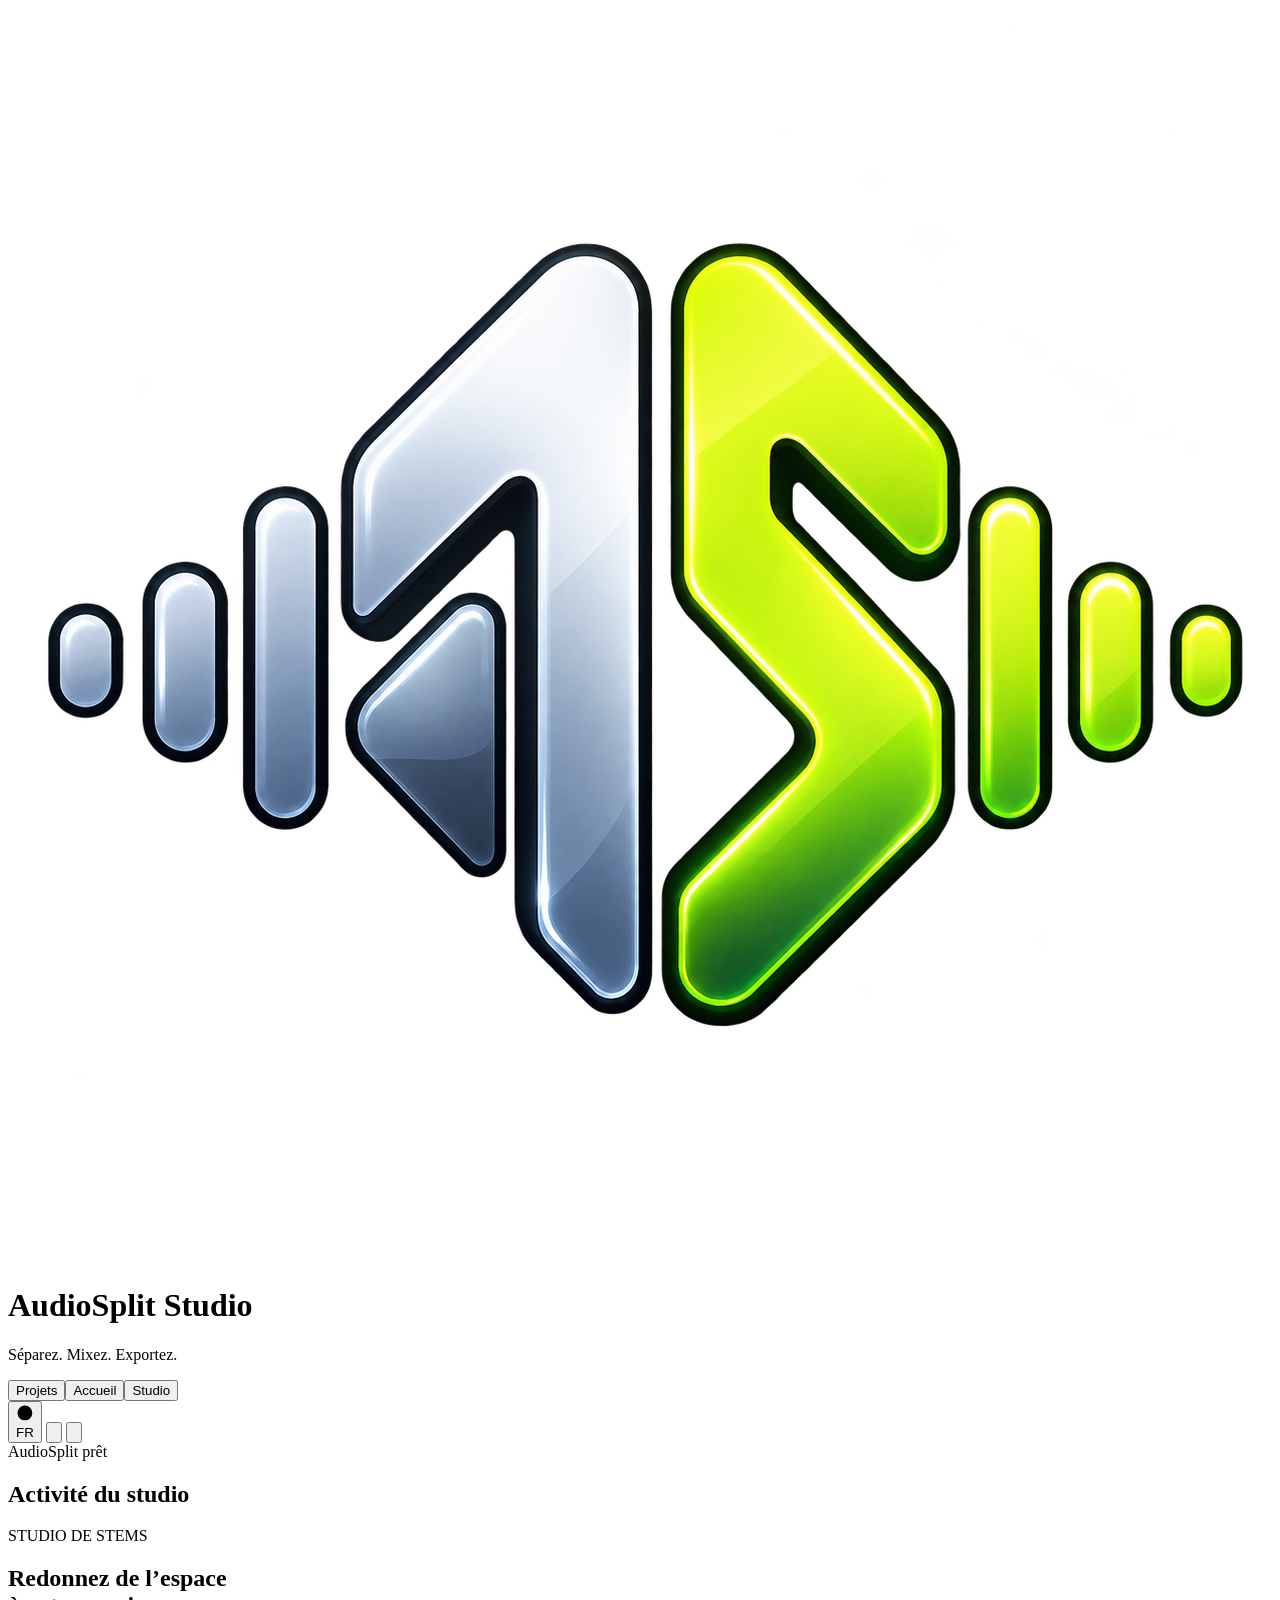
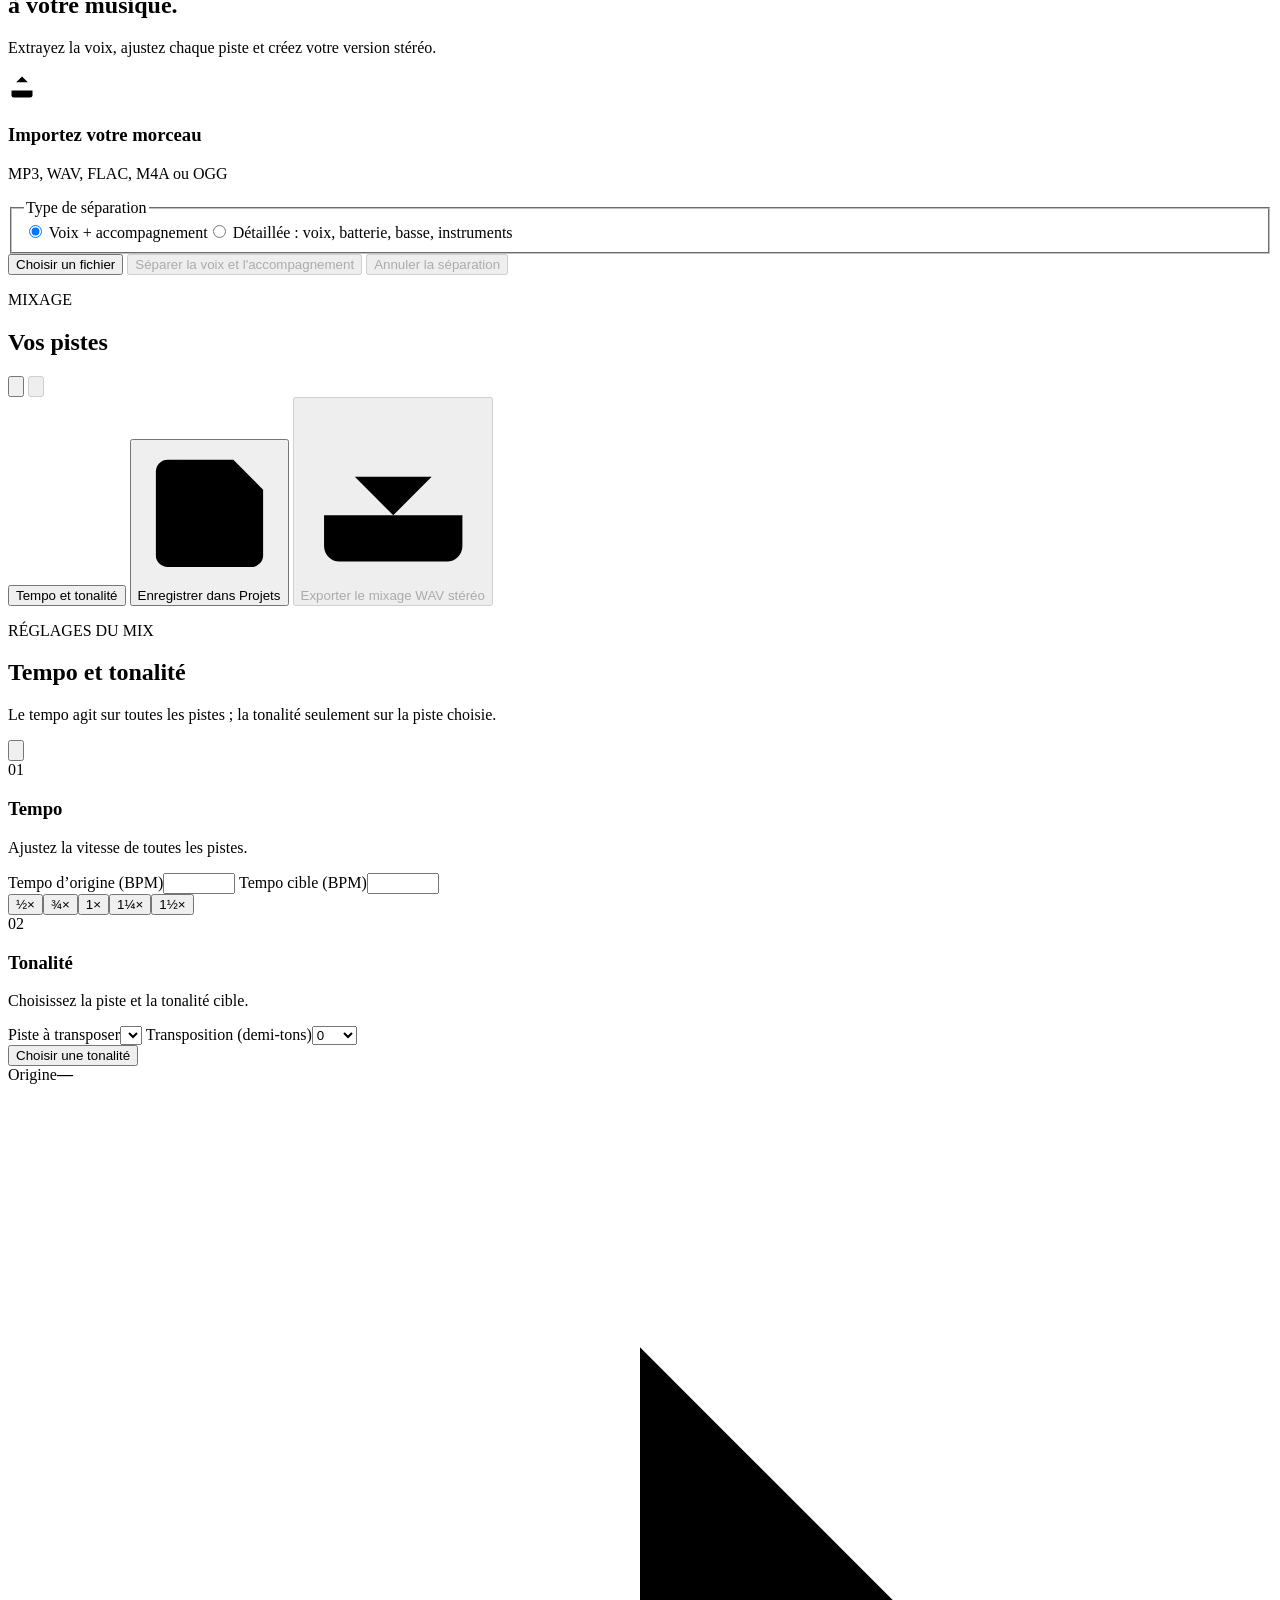
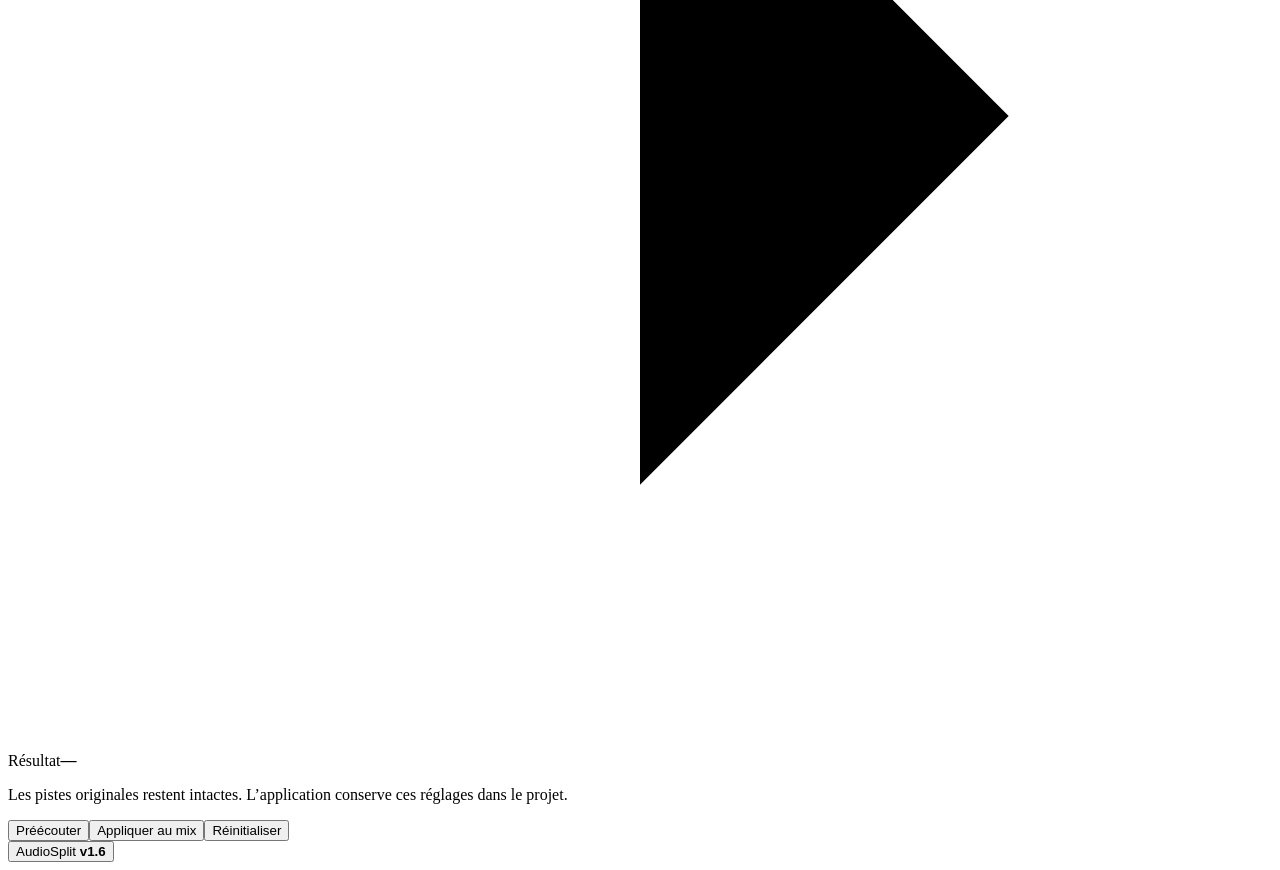
==== app/static/index.html @ ca127046 "Add looping two-second pan sweep preset" ====
<!doctype html>
<html lang="fr">
<head>
  <meta charset="utf-8">
  <meta name="viewport" content="width=device-width, initial-scale=1">
  <title>AudioSplit Studio</title>
  <!-- Brand assets keep their own cache version to refresh after a release. -->
  <link rel="icon" type="image/png" href="/logo/logov2snas%20fond%20%21.png?v=1.5.0.72">
  <link rel="apple-touch-icon" href="/logo/logov2snas%20fond%20%21.png?v=1.5.0.72">
  <!-- Styles are separated by responsibility: shell, mixer, and modal components. -->
  <link rel="stylesheet" href="/static/styles/base.css?v=1.5.0.72">
  <link rel="stylesheet" href="/static/styles/mixer.css?v=1.5.0.72">
  <link rel="stylesheet" href="/static/styles/modals.css?v=1.5.0.72">
  <link rel="stylesheet" href="/static/styles/buttons.css?v=1.5.0.72">
  <link rel="stylesheet" href="/static/styles/music-analysis.css?v=1.5.0.72">
  <link rel="stylesheet" href="/static/styles/transform.css?v=1.5.0.72">
</head>
<body>
  <main>
    <!-- Application identity and local-processing status. -->
    <header class="app-header">
      <div class="brand-lockup">
        <img class="brand-logo" src="/logo/logov2snas%20fond%20%21.png" alt="AudioSplit Studio">
        <div><h1>AudioSplit <span>Studio</span></h1><p data-i18n="app.tagline">Séparez. Mixez. Exportez.</p></div>
      </div>
      <nav class="app-nav" aria-label="Navigation"><button data-button-variant="primary" data-page="projects" id="libraryButton" class="library-button" type="button" title="Projets enregistrés">Projets</button><button data-button-variant="primary" data-page="home" class="nav-button" type="button" data-i18n="nav.home">Accueil</button><button data-button-variant="primary" data-page="studio" class="nav-button" type="button" data-i18n="nav.studio">Studio</button></nav>
      <div class="header-tools">
        <div class="header-utilities">
          <button data-button-variant="primary" data-button-size="header-icon" id="languageButton" class="language-button" type="button" data-i18n-title="language.triggerTitle" data-i18n-aria-label="language.triggerTitle" title="Changer la langue" aria-label="Changer la langue"><svg class="lucide" viewBox="0 0 24 24" aria-hidden="true"><circle cx="12" cy="12" r="10"/><path d="M2 12h20M12 2a15.3 15.3 0 0 1 4 10 15.3 15.3 0 0 1-4 10 15.3 15.3 0 0 1-4-10 15.3 15.3 0 0 1 4-10Z"/></svg><span data-i18n="language.trigger">FR</span></button>
          <button data-button-variant="primary" data-button-size="small-icon" id="shortcutsButton" class="shortcuts-button" type="button" data-i18n-title="shortcuts.triggerTitle" data-i18n-aria-label="shortcuts.triggerTitle" title="Raccourcis clavier" aria-label="Raccourcis clavier"><svg class="lucide" viewBox="0 0 24 24" aria-hidden="true"><rect x="2.5" y="5" width="19" height="14" rx="2"/><path d="M6 9h.01M10 9h.01M14 9h.01M18 9h.01M7 13h.01M11 13h.01M15 13h.01M8 16h8"/></svg></button>
          <button data-button-variant="primary" data-button-size="small-icon" id="settingsButton" class="settings-button" type="button" data-i18n-title="settings.triggerTitle" data-i18n-aria-label="settings.triggerTitle" title="Paramètres" aria-label="Paramètres"><svg class="lucide" viewBox="0 0 24 24" aria-hidden="true"><circle cx="12" cy="12" r="3"/><path d="M19.4 15a1.7 1.7 0 0 0 .34 1.88l.06.06a2 2 0 1 1-2.83 2.83l-.06-.06a1.7 1.7 0 0 0-1.88-.34 1.7 1.7 0 0 0-1.03 1.56V21a2 2 0 1 1-4 0v-.09A1.7 1.7 0 0 0 9 19.35a1.7 1.7 0 0 0-1.88.34l-.06.06a2 2 0 1 1-2.83-2.83l.06-.06A1.7 1.7 0 0 0 4.63 15a1.7 1.7 0 0 0-1.56-1.03H3a2 2 0 1 1 0-4h.09A1.7 1.7 0 0 0 4.65 9a1.7 1.7 0 0 0-.34-1.88l-.06-.06a2 2 0 1 1 2.83-2.83l.06.06A1.7 1.7 0 0 0 9 4.63a1.7 1.7 0 0 0 1.03-1.56V3a2 2 0 1 1 4 0v.09A1.7 1.7 0 0 0 15 4.65a1.7 1.7 0 0 0 1.88-.34l.06-.06a2 2 0 1 1 2.83 2.83l-.06.06A1.7 1.7 0 0 0 19.37 9a1.7 1.7 0 0 0 1.56 1.03H21a2 2 0 1 1 0 4h-.09a1.7 1.7 0 0 0-1.51.97Z"/></svg></button>
        </div>
      </div>
    </header>
    <div id="status" class="status global-status is-visible is-idle" role="status" aria-live="polite" aria-atomic="true">
      <span class="dynamic-island-glyph" aria-hidden="true"><i></i><i></i><i></i><i></i></span>
      <span id="statusText" class="dynamic-island-text">AudioSplit prêt</span>
      <button id="statusMoreButton" class="dynamic-island-more" type="button" aria-label="Afficher la tâche suivante" aria-expanded="false" aria-controls="statusDetails" hidden>
        <span id="statusSecondaryGlyph" class="dynamic-island-secondary-glyph" aria-hidden="true"></span>
      </button>
      <span class="dynamic-island-progress" aria-hidden="true"><i id="statusProgressBar"></i></span>
      <section id="statusDetails" class="dynamic-island-details" aria-label="Tâches du studio" aria-hidden="true" inert>
        <h2 id="statusDetailsTitle">Activité du studio</h2>
        <div id="statusTaskList" class="dynamic-island-task-list"></div>
      </section>
    </div>

    <!-- Import settings stay in the shell because they are not mixer-specific. -->
    <section id="homePage" class="app-page"><section class="hero"><p class="eyebrow" data-i18n="hero.eyebrow">STUDIO DE STEMS</p><h2 data-i18n-html="hero.title">Redonnez de l’espace<br>à votre musique.</h2><p data-i18n="hero.description">Extrayez la voix, ajustez chaque piste et créez votre version stéréo.</p></section>
    <section id="importCard" class="card import-card">
      <input id="fileInput" type="file" accept="audio/mpeg,audio/wav,audio/flac,audio/mp4,audio/ogg,.mp3,.wav,.flac,.m4a,.ogg" hidden>
      <div class="upload-icon" aria-hidden="true"><svg class="upload-arrow lucide" viewBox="0 0 24 24" width="28" height="28"><path d="M21 15v4a2 2 0 0 1-2 2H5a2 2 0 0 1-2-2v-4"/><path d="m17 8-5-5-5 5M12 3v12"/></svg></div>
      <h3 data-i18n="import.title">Importez votre morceau</h3><p data-i18n="import.formats">MP3, WAV, FLAC, M4A ou OGG</p>
      <fieldset class="split-mode"><legend data-i18n="split.type">Type de séparation</legend><label><input type="radio" name="splitMode" value="simple" checked> <span data-i18n="split.simple">Voix + accompagnement</span></label><label><input type="radio" name="splitMode" value="detailed"> <span data-i18n="split.detailed">Détaillée : voix, batterie, basse, instruments</span></label></fieldset>
      <button data-button-variant="primary" id="chooseButton" data-i18n="file.choose">Choisir un fichier</button><strong id="fileName"></strong>
      <button data-button-variant="secondary" id="separateButton" class="primary" disabled data-i18n="file.separate">Séparer la voix et l'accompagnement</button>
      <button data-button-variant="danger" id="cancelSeparationButton" class="cancel-separation hidden" type="button" disabled data-i18n="file.cancel">Annuler la séparation</button>
    </section></section>

    <!-- Dynamic stem tracks are rendered by app.js after Demucs completes. -->
    <section id="studioPage" class="app-page hidden"><section id="mixer" class="mixer hidden">
      <div class="mixer-top">
        <div><p class="eyebrow" data-i18n="mixer.eyebrow">MIXAGE</p><h2 data-i18n="mixer.title">Vos pistes</h2></div>
        <div class="transport-group" role="group" aria-label="Commandes de lecture" data-i18n-aria-label="mixer.playbackGroup">
          <div class="transport">
            <button data-button-variant="secondary" id="playButton" class="play" type="button" aria-label="Écouter le mix" title="Écouter le mix"><svg class="lucide" viewBox="0 0 24 24" aria-hidden="true"><path d="m7 4 13 8-13 8V4Z"/></svg></button>
            <button data-button-variant="primary" id="stopButton" class="transport-stop" type="button" aria-label="Arrêter" title="Arrêter" disabled data-i18n-title="stop.title" data-i18n-aria-label="stop.title"><svg class="lucide transport-stop-icon" viewBox="0 0 24 24" aria-hidden="true"><rect x="7" y="7" width="10" height="10" rx="1.5"/></svg></button>
          </div>
        </div>
      </div>
      <div id="tracks" class="tracks"></div>
      <div class="mixer-bottom-bar" role="group" aria-label="Outils du mix" data-i18n-aria-label="mixer.toolsGroup">
        <button type="button" id="transformOpenButton" data-button-variant="primary" class="transform-open" data-i18n="transform.open">Tempo et tonalité</button>
        <button type="button" data-button-variant="secondary" id="saveMixAsProjectButton" class="save-mix-project"><svg class="lucide" viewBox="0 0 24 24" aria-hidden="true"><path d="M19 21H5a2 2 0 0 1-2-2V5a2 2 0 0 1 2-2h11l5 5v11a2 2 0 0 1-2 2Z"/><path d="M17 21v-8H7v8M7 3v5h8"/></svg><span>Enregistrer dans Projets</span></button>
        <button data-button-variant="secondary" id="exportButton" class="export" disabled><svg class="lucide" viewBox="0 0 24 24" aria-hidden="true"><path d="M21 15v4a2 2 0 0 1-2 2H5a2 2 0 0 1-2-2v-4"/><path d="m7 10 5 5 5-5M12 15V3"/></svg><span data-i18n="export">Exporter le mixage WAV stéréo</span></button>
      </div>
    </section></section>
    <div id="transformModal" class="fx-modal" aria-hidden="true">
      <div class="fx-modal-backdrop" data-modal-close></div>
      <section class="fx-dialog transform-dialog app-modal-dialog" role="dialog" aria-modal="true" aria-labelledby="transformTitle">
        <header class="changelog-header">
          <div><p class="eyebrow" data-i18n="transform.eyebrow">RÉGLAGES DU MIX</p><h2 id="transformTitle" data-i18n="transform.title">Tempo et tonalité</h2><p data-i18n="transform.description">Le tempo agit sur toutes les pistes ; la tonalité seulement sur la piste choisie.</p></div>
          <button type="button" data-button-variant="modal" class="changelog-close transform-close" data-modal-close data-i18n-title="close" aria-label="Fermer" data-i18n-aria-label="close"><svg class="lucide" viewBox="0 0 24 24" aria-hidden="true"><path d="m18 6-12 12M6 6l12 12"/></svg></button>
        </header>
        <section id="transformPanel" class="transform-panel hidden" aria-labelledby="transformTitle">
          <div class="transform-modal-status"><span id="transformStatus" class="transform-status" aria-live="polite"></span></div>
          <div class="transform-controls">
            <section class="transform-card tempo-card" aria-labelledby="tempoCardTitle">
              <div class="transform-card-heading"><span class="transform-card-step">01</span><div><h3 id="tempoCardTitle" data-i18n="transform.tempoSection">Tempo</h3><p data-i18n="transform.tempoHint">Ajustez la vitesse de toutes les pistes.</p></div></div>
              <div class="transform-input-row">
                <label><span data-i18n="transform.sourceBpm">Tempo d’origine (BPM)</span><input id="transformSourceBpm" type="number" min="40" max="240" step="0.1" inputmode="decimal"></label>
                <label><span data-i18n="transform.targetBpm">Tempo cible (BPM)</span><input id="transformTargetBpm" type="number" min="40" max="240" step="0.1" inputmode="decimal"></label>
              </div>
              <div class="tempo-presets" data-i18n-aria-label="transform.tempoRatios"><button type="button" data-button-variant="modal" data-tempo-factor="0.5" data-i18n-title="transform.factor50">½×</button><button type="button" data-button-variant="modal" data-tempo-factor="0.75" data-i18n-title="transform.factor75">¾×</button><button type="button" data-button-variant="modal" data-tempo-factor="1" data-i18n-title="transform.factor100">1×</button><button type="button" data-button-variant="modal" data-tempo-factor="1.25" data-i18n-title="transform.factor125">1¼×</button><button type="button" data-button-variant="modal" data-tempo-factor="1.5" data-i18n-title="transform.factor150">1½×</button></div>
            </section>
            <section class="transform-card key-card" aria-labelledby="keyCardTitle">
              <div class="transform-card-heading"><span class="transform-card-step">02</span><div><h3 id="keyCardTitle" data-i18n="transform.keySection">Tonalité</h3><p data-i18n="transform.keyHint">Choisissez la piste et la tonalité cible.</p></div></div>
              <div class="transform-input-row transform-key-row">
                <label><span data-i18n="transform.pitchTrack">Piste à transposer</span><select id="transformPitchTrack" data-i18n-aria-label="transform.pitchTrack"></select></label>
                <label><span data-i18n="transform.pitch">Transposition (demi-tons)</span><select id="transformSemitones"><option value="-12">−12</option><option value="-11">−11</option><option value="-10">−10</option><option value="-9">−9</option><option value="-8">−8</option><option value="-7">−7</option><option value="-6">−6</option><option value="-5">−5</option><option value="-4">−4</option><option value="-3">−3</option><option value="-2">−2</option><option value="-1">−1</option><option value="0" selected>0</option><option value="1">+1</option><option value="2">+2</option><option value="3">+3</option><option value="4">+4</option><option value="5">+5</option><option value="6">+6</option><option value="7">+7</option><option value="8">+8</option><option value="9">+9</option><option value="10">+10</option><option value="11">+11</option><option value="12">+12</option></select></label>
              </div>
              <button id="chooseKeyButton" class="transform-key-button" type="button" data-button-variant="secondary" data-i18n="transform.chooseKey">Choisir une tonalité</button>
            </section>
          </div>
          <div class="transform-comparison" aria-live="polite">
            <div><span data-i18n="transform.original">Origine</span><strong id="transformOriginalSummary">—</strong></div>
            <svg class="lucide transform-comparison-arrow" viewBox="0 0 24 24" aria-hidden="true"><path d="M5 12h14m-7-7 7 7-7 7"/></svg>
            <div><span data-i18n="transform.result">Résultat</span><strong id="transformResultSummary">—</strong></div>
          </div>
          <p id="transformQualityWarning" class="transform-warning hidden" role="status"></p>
          <p id="transformHint" class="transform-hint" data-i18n="transform.hint">Les pistes originales restent intactes. L’application conserve ces réglages dans le projet.</p>
          <div class="transform-actions"><button type="button" data-button-variant="secondary" id="previewTransformButton" data-i18n="transform.preview">Préécouter</button><button type="button" data-button-variant="primary" id="applyTransformButton" data-i18n="transform.apply">Appliquer au mix</button><button type="button" data-button-variant="modal" id="resetTransformButton" data-i18n="transform.reset">Réinitialiser</button></div>
        </section>
      </section>
    </div>
    <div id="modalRoot"></div>
  </main>

  <!-- The badge is always available; its dialog is loaded from a component file. -->
      <button data-button-variant="primary" id="versionButton" class="version-button" type="button" data-i18n-title="version.title" title="Voir l’historique des versions">AudioSplit <strong>v1.6</strong></button>
  <div id="buttonComponentRoot" hidden></div>

  <!-- app.js is an ES module so it can import the audio and modal modules. -->
  <script type="module" src="/static/app.js?v=1.5.0.72"></script>
</body>
</html>
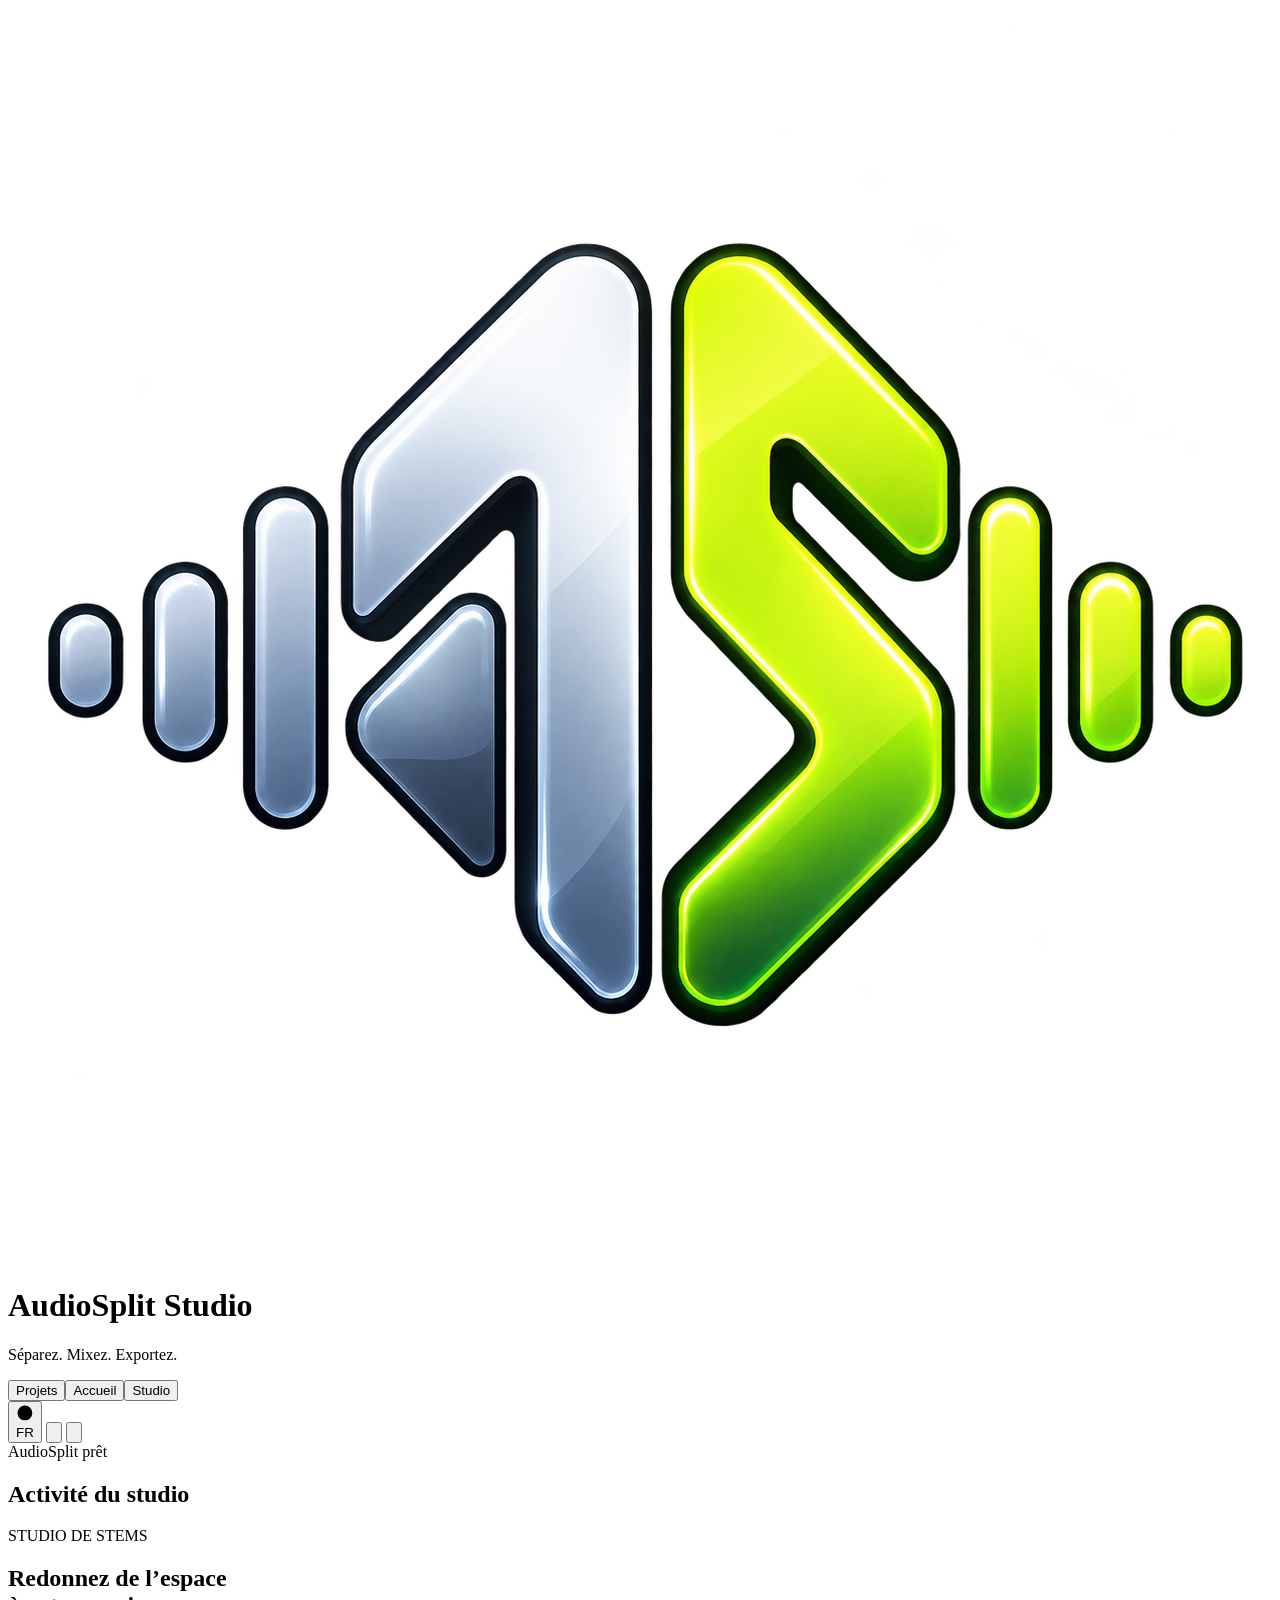
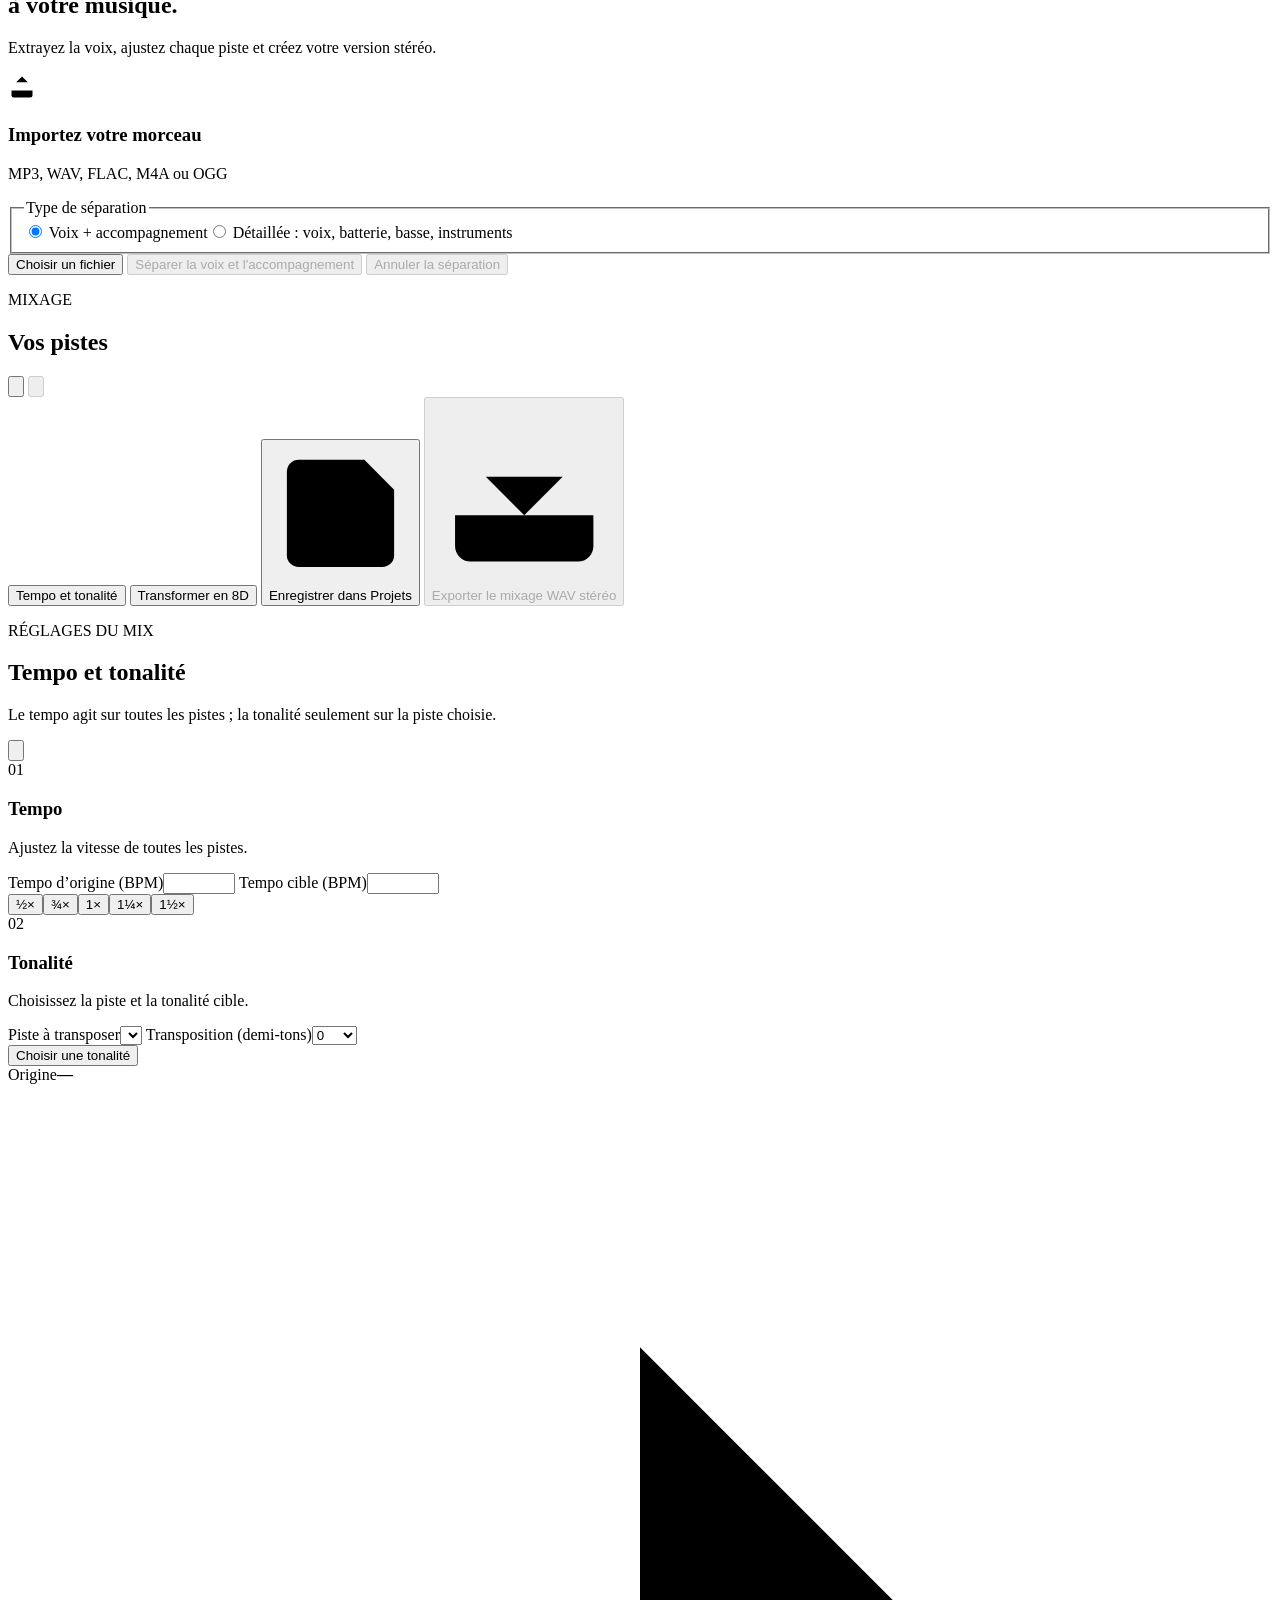
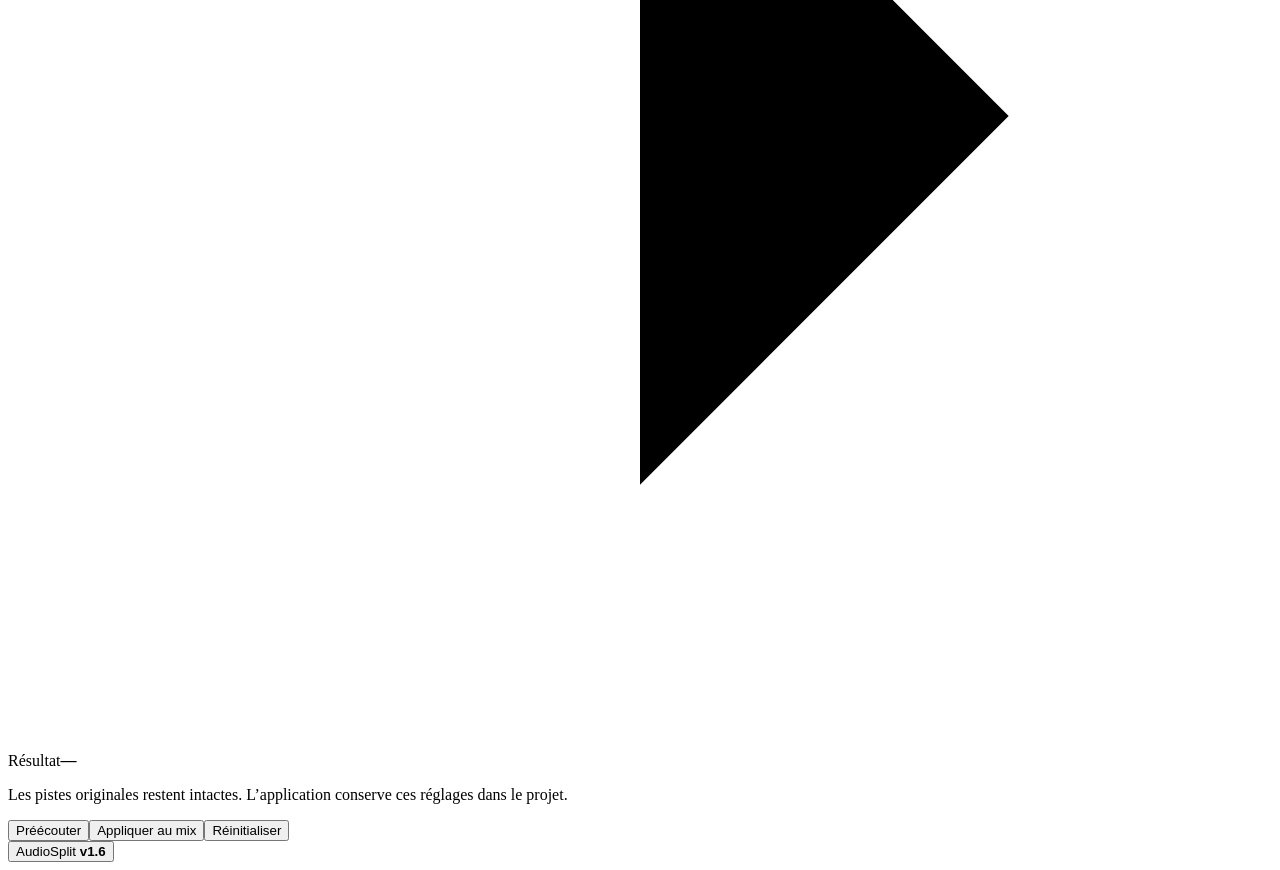
==== commit 0bab9e72: "Add automatic 8D mix transformation" ====
--- a/app/static/index.html
+++ b/app/static/index.html
@@ -5,15 +5,15 @@
   <meta name="viewport" content="width=device-width, initial-scale=1">
   <title>AudioSplit Studio</title>
   <!-- Brand assets keep their own cache version to refresh after a release. -->
-  <link rel="icon" type="image/png" href="/logo/logov2snas%20fond%20%21.png?v=1.5.0.72">
-  <link rel="apple-touch-icon" href="/logo/logov2snas%20fond%20%21.png?v=1.5.0.72">
+  <link rel="icon" type="image/png" href="/logo/logov2snas%20fond%20%21.png?v=1.5.0.74">
+  <link rel="apple-touch-icon" href="/logo/logov2snas%20fond%20%21.png?v=1.5.0.74">
   <!-- Styles are separated by responsibility: shell, mixer, and modal components. -->
-  <link rel="stylesheet" href="/static/styles/base.css?v=1.5.0.72">
-  <link rel="stylesheet" href="/static/styles/mixer.css?v=1.5.0.72">
-  <link rel="stylesheet" href="/static/styles/modals.css?v=1.5.0.72">
-  <link rel="stylesheet" href="/static/styles/buttons.css?v=1.5.0.72">
-  <link rel="stylesheet" href="/static/styles/music-analysis.css?v=1.5.0.72">
-  <link rel="stylesheet" href="/static/styles/transform.css?v=1.5.0.72">
+  <link rel="stylesheet" href="/static/styles/base.css?v=1.5.0.74">
+  <link rel="stylesheet" href="/static/styles/mixer.css?v=1.5.0.74">
+  <link rel="stylesheet" href="/static/styles/modals.css?v=1.5.0.74">
+  <link rel="stylesheet" href="/static/styles/buttons.css?v=1.5.0.74">
+  <link rel="stylesheet" href="/static/styles/music-analysis.css?v=1.5.0.74">
+  <link rel="stylesheet" href="/static/styles/transform.css?v=1.5.0.74">
 </head>
 <body>
   <main>
@@ -71,6 +71,7 @@
       <div id="tracks" class="tracks"></div>
       <div class="mixer-bottom-bar" role="group" aria-label="Outils du mix" data-i18n-aria-label="mixer.toolsGroup">
         <button type="button" id="transformOpenButton" data-button-variant="primary" class="transform-open" data-i18n="transform.open">Tempo et tonalité</button>
+        <button type="button" id="spatialize8dButton" data-button-variant="secondary" class="spatialize-8d-button" data-i18n="spatial.action" data-i18n-title="spatial.description" data-i18n-aria-label="spatial.action">Transformer en 8D</button>
         <button type="button" data-button-variant="secondary" id="saveMixAsProjectButton" class="save-mix-project"><svg class="lucide" viewBox="0 0 24 24" aria-hidden="true"><path d="M19 21H5a2 2 0 0 1-2-2V5a2 2 0 0 1 2-2h11l5 5v11a2 2 0 0 1-2 2Z"/><path d="M17 21v-8H7v8M7 3v5h8"/></svg><span>Enregistrer dans Projets</span></button>
         <button data-button-variant="secondary" id="exportButton" class="export" disabled><svg class="lucide" viewBox="0 0 24 24" aria-hidden="true"><path d="M21 15v4a2 2 0 0 1-2 2H5a2 2 0 0 1-2-2v-4"/><path d="m7 10 5 5 5-5M12 15V3"/></svg><span data-i18n="export">Exporter le mixage WAV stéréo</span></button>
       </div>
@@ -121,6 +122,6 @@
   <div id="buttonComponentRoot" hidden></div>
 
   <!-- app.js is an ES module so it can import the audio and modal modules. -->
-  <script type="module" src="/static/app.js?v=1.5.0.72"></script>
+  <script type="module" src="/static/app.js?v=1.5.0.74"></script>
 </body>
 </html>
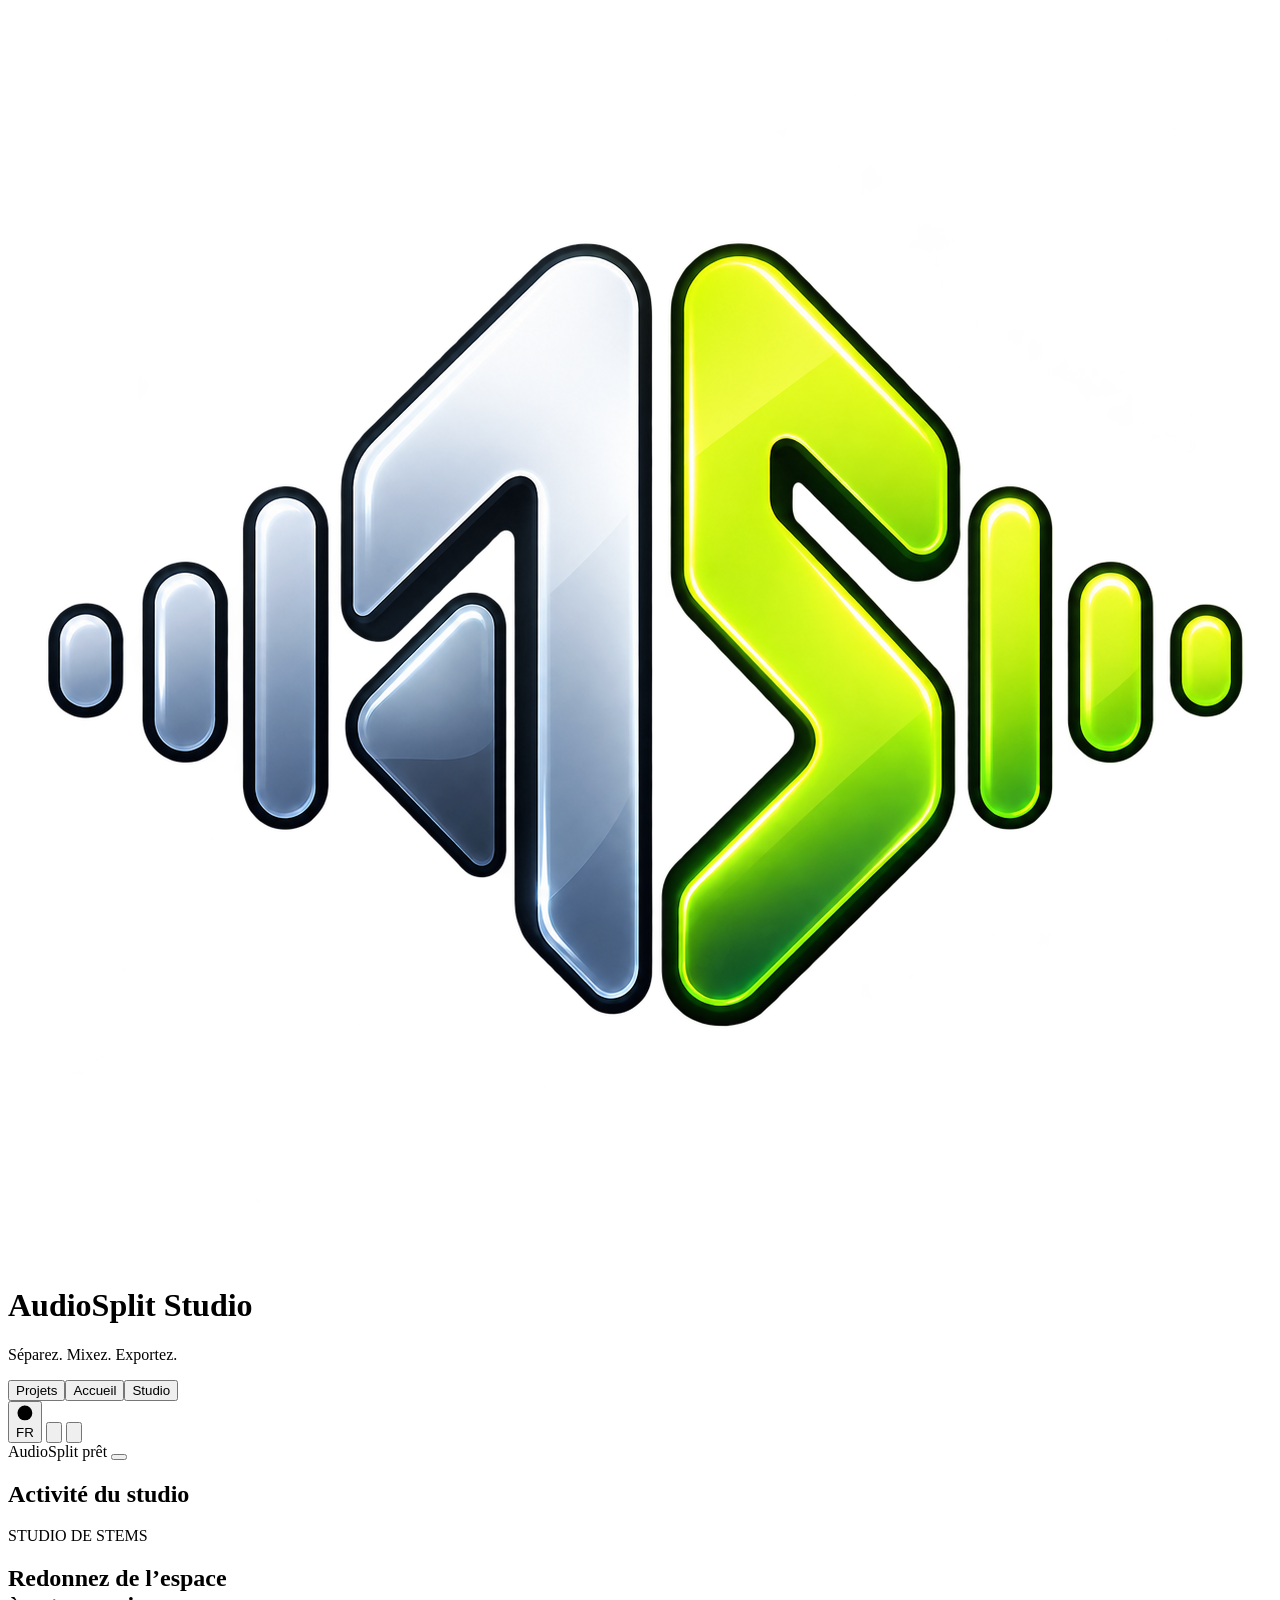
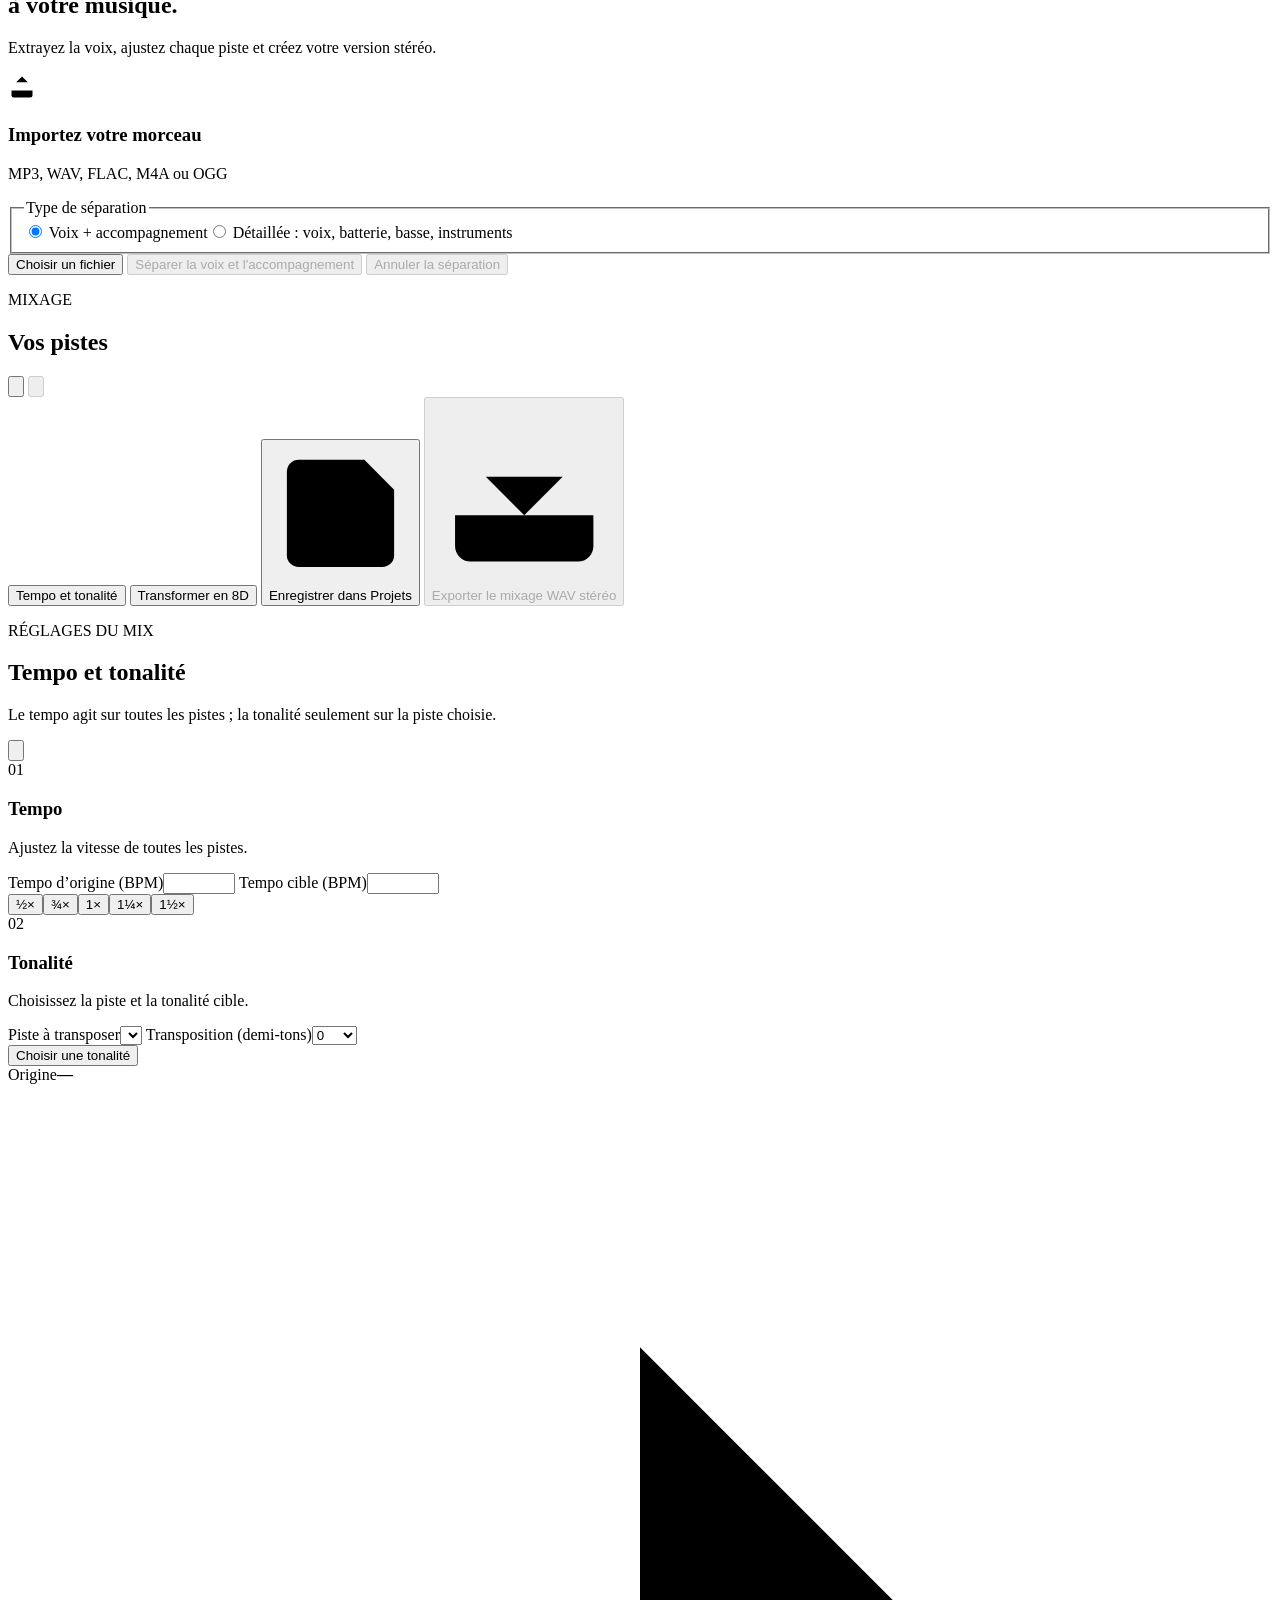
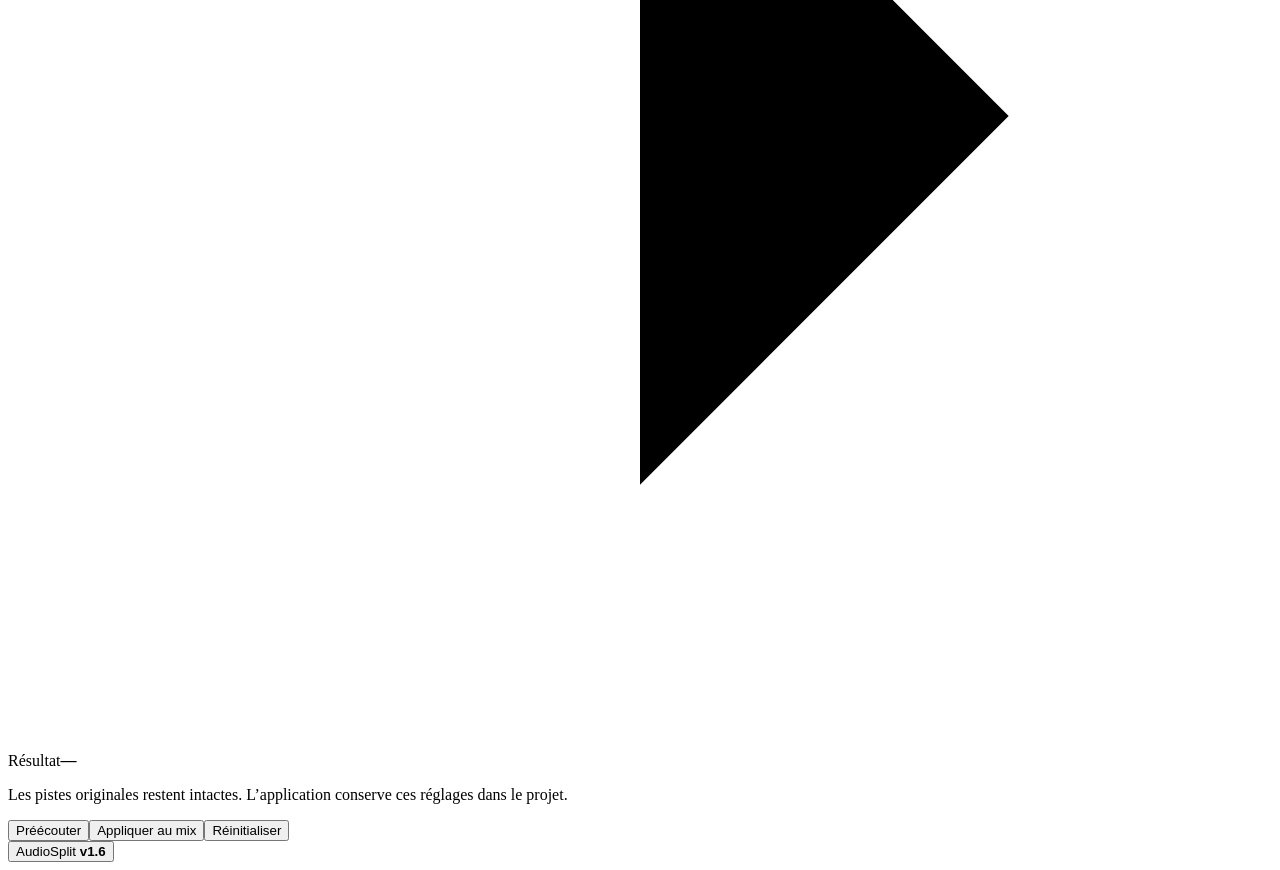
==== commit b6cfacc0: "Fix 8D effects and island task animation" ====
--- a/app/static/index.html
+++ b/app/static/index.html
@@ -5,15 +5,15 @@
   <meta name="viewport" content="width=device-width, initial-scale=1">
   <title>AudioSplit Studio</title>
   <!-- Brand assets keep their own cache version to refresh after a release. -->
-  <link rel="icon" type="image/png" href="/logo/logov2snas%20fond%20%21.png?v=1.5.0.74">
-  <link rel="apple-touch-icon" href="/logo/logov2snas%20fond%20%21.png?v=1.5.0.74">
+  <link rel="icon" type="image/png" href="/logo/logov2snas%20fond%20%21.png?v=1.5.0.75">
+  <link rel="apple-touch-icon" href="/logo/logov2snas%20fond%20%21.png?v=1.5.0.75">
   <!-- Styles are separated by responsibility: shell, mixer, and modal components. -->
-  <link rel="stylesheet" href="/static/styles/base.css?v=1.5.0.74">
-  <link rel="stylesheet" href="/static/styles/mixer.css?v=1.5.0.74">
-  <link rel="stylesheet" href="/static/styles/modals.css?v=1.5.0.74">
-  <link rel="stylesheet" href="/static/styles/buttons.css?v=1.5.0.74">
-  <link rel="stylesheet" href="/static/styles/music-analysis.css?v=1.5.0.74">
-  <link rel="stylesheet" href="/static/styles/transform.css?v=1.5.0.74">
+  <link rel="stylesheet" href="/static/styles/base.css?v=1.5.0.75">
+  <link rel="stylesheet" href="/static/styles/mixer.css?v=1.5.0.75">
+  <link rel="stylesheet" href="/static/styles/modals.css?v=1.5.0.75">
+  <link rel="stylesheet" href="/static/styles/buttons.css?v=1.5.0.75">
+  <link rel="stylesheet" href="/static/styles/music-analysis.css?v=1.5.0.75">
+  <link rel="stylesheet" href="/static/styles/transform.css?v=1.5.0.75">
 </head>
 <body>
   <main>
@@ -35,7 +35,7 @@
     <div id="status" class="status global-status is-visible is-idle" role="status" aria-live="polite" aria-atomic="true">
       <span class="dynamic-island-glyph" aria-hidden="true"><i></i><i></i><i></i><i></i></span>
       <span id="statusText" class="dynamic-island-text">AudioSplit prêt</span>
-      <button id="statusMoreButton" class="dynamic-island-more" type="button" aria-label="Afficher la tâche suivante" aria-expanded="false" aria-controls="statusDetails" hidden>
+      <button id="statusMoreButton" class="dynamic-island-more is-absorbing" type="button" aria-label="Afficher la tâche suivante" aria-expanded="false" aria-controls="statusDetails" aria-hidden="true" tabindex="-1">
         <span id="statusSecondaryGlyph" class="dynamic-island-secondary-glyph" aria-hidden="true"></span>
       </button>
       <span class="dynamic-island-progress" aria-hidden="true"><i id="statusProgressBar"></i></span>
@@ -122,6 +122,6 @@
   <div id="buttonComponentRoot" hidden></div>
 
   <!-- app.js is an ES module so it can import the audio and modal modules. -->
-  <script type="module" src="/static/app.js?v=1.5.0.74"></script>
+  <script type="module" src="/static/app.js?v=1.5.0.75"></script>
 </body>
 </html>
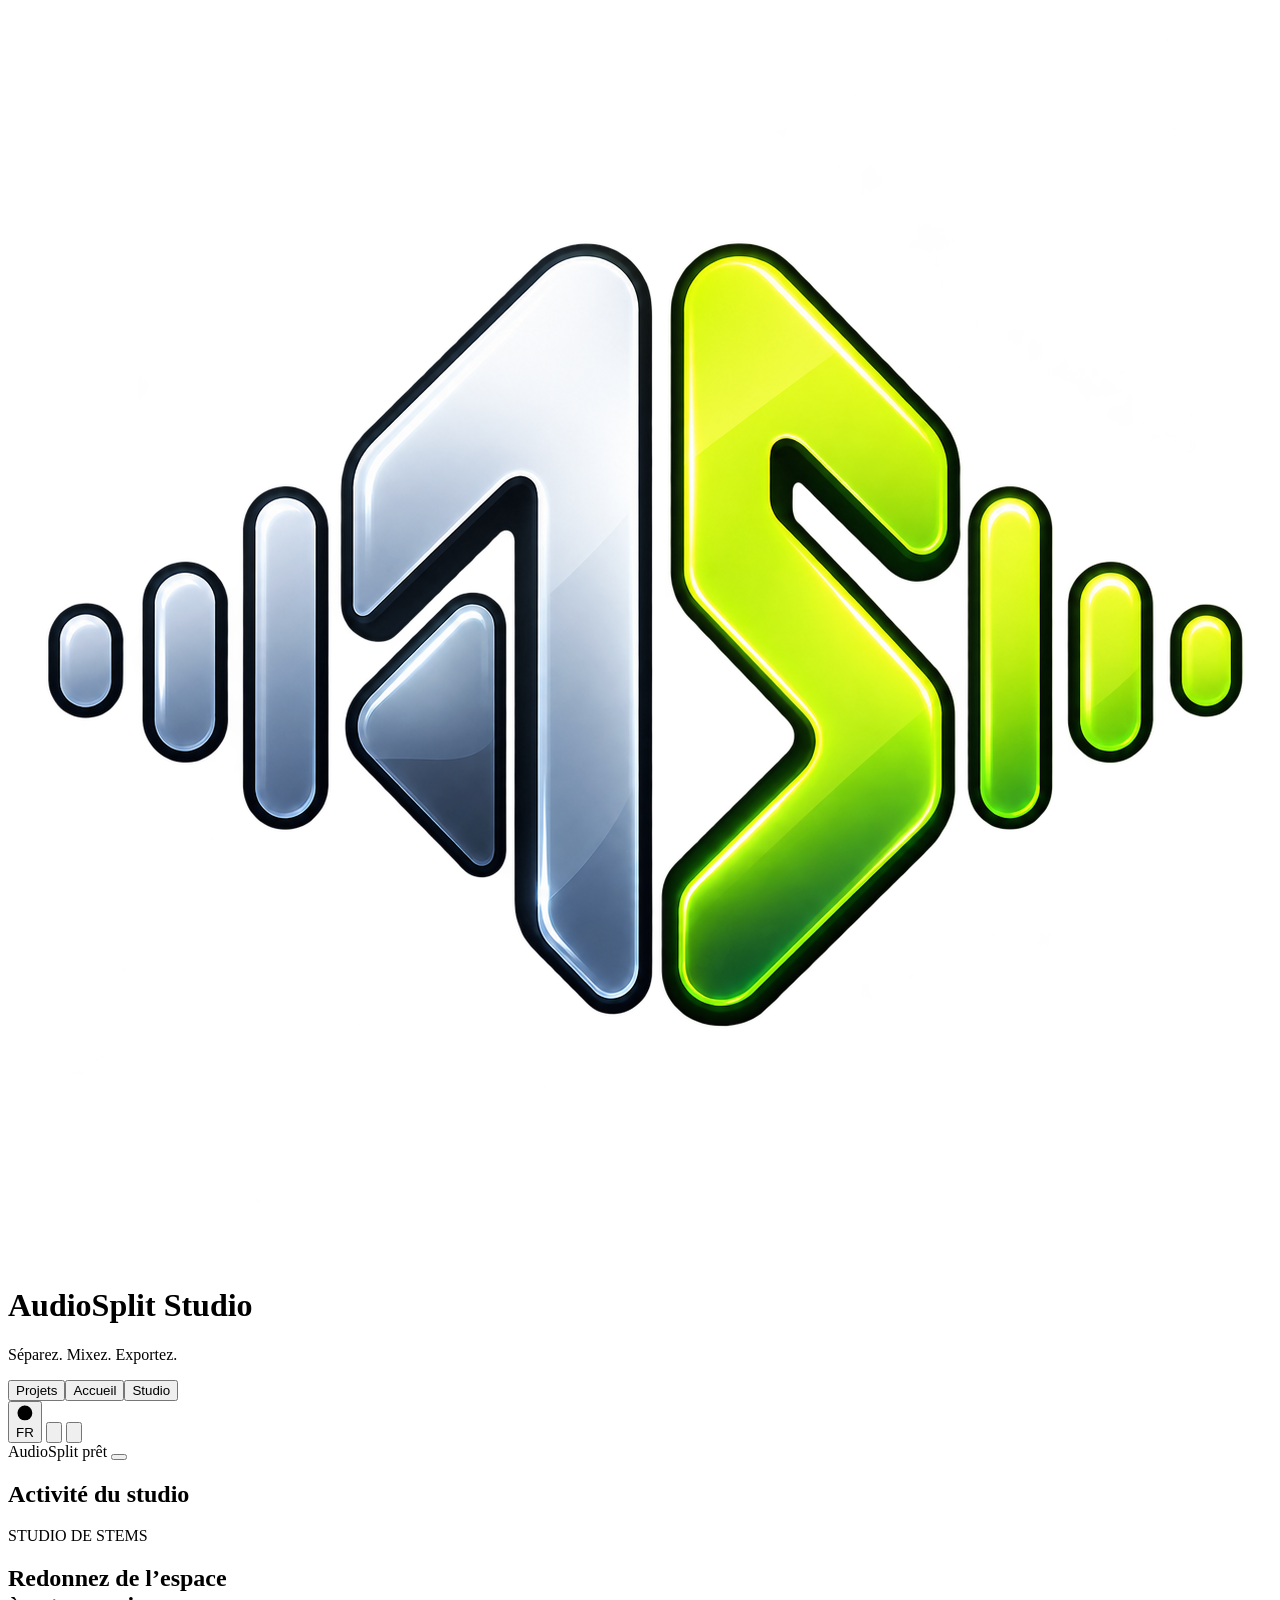
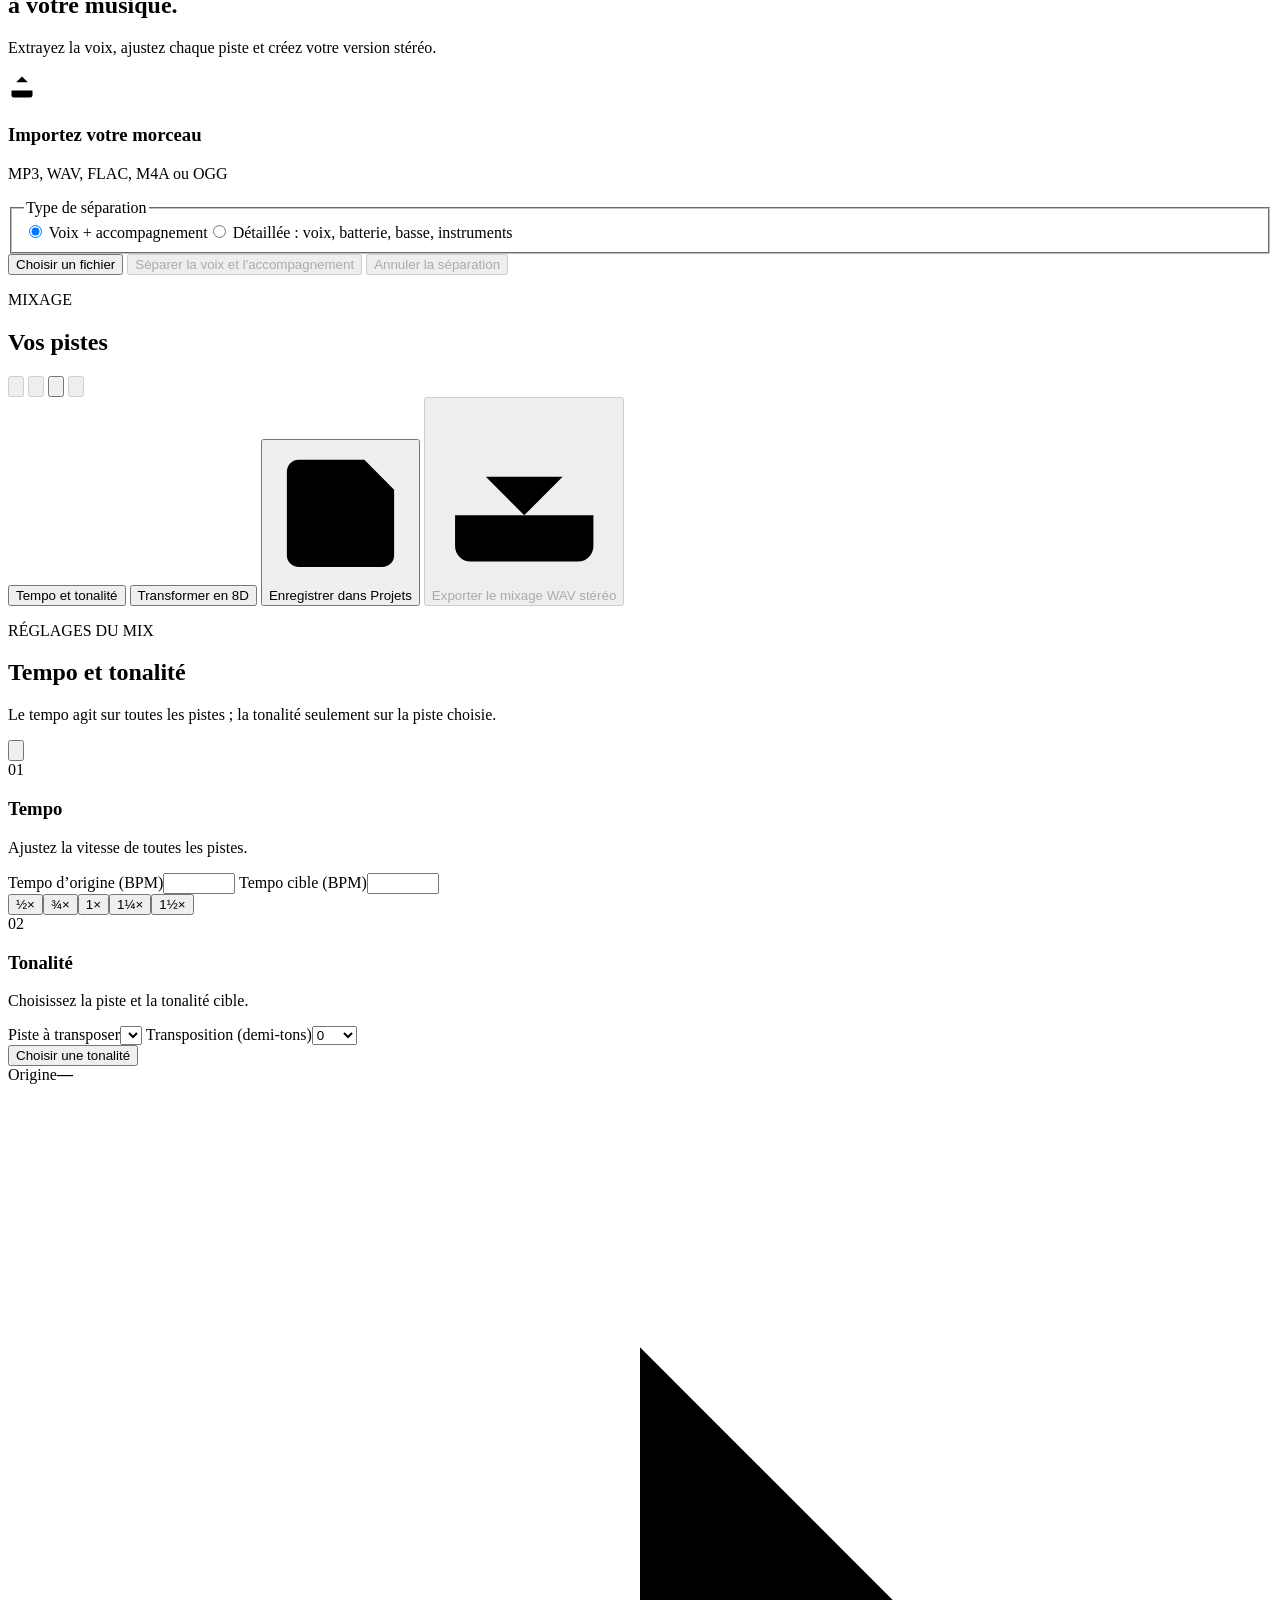
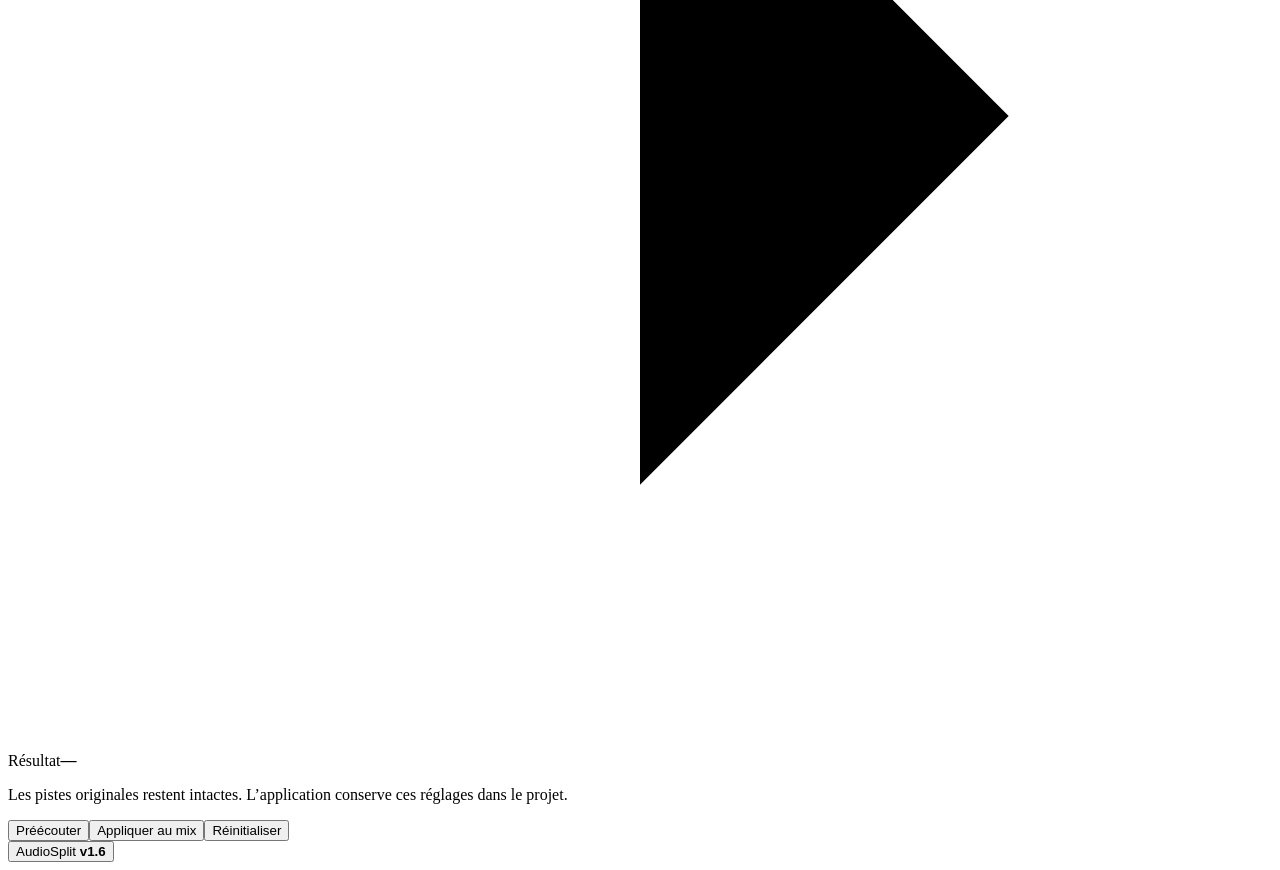
==== commit 086399fe: "Add undo and redo for mix editing" ====
--- a/app/static/index.html
+++ b/app/static/index.html
@@ -5,15 +5,15 @@
   <meta name="viewport" content="width=device-width, initial-scale=1">
   <title>AudioSplit Studio</title>
   <!-- Brand assets keep their own cache version to refresh after a release. -->
-  <link rel="icon" type="image/png" href="/logo/logov2snas%20fond%20%21.png?v=1.5.0.75">
-  <link rel="apple-touch-icon" href="/logo/logov2snas%20fond%20%21.png?v=1.5.0.75">
+  <link rel="icon" type="image/png" href="/logo/logov2snas%20fond%20%21.png?v=1.5.0.76">
+  <link rel="apple-touch-icon" href="/logo/logov2snas%20fond%20%21.png?v=1.5.0.76">
   <!-- Styles are separated by responsibility: shell, mixer, and modal components. -->
-  <link rel="stylesheet" href="/static/styles/base.css?v=1.5.0.75">
-  <link rel="stylesheet" href="/static/styles/mixer.css?v=1.5.0.75">
-  <link rel="stylesheet" href="/static/styles/modals.css?v=1.5.0.75">
-  <link rel="stylesheet" href="/static/styles/buttons.css?v=1.5.0.75">
-  <link rel="stylesheet" href="/static/styles/music-analysis.css?v=1.5.0.75">
-  <link rel="stylesheet" href="/static/styles/transform.css?v=1.5.0.75">
+  <link rel="stylesheet" href="/static/styles/base.css?v=1.5.0.76">
+  <link rel="stylesheet" href="/static/styles/mixer.css?v=1.5.0.76">
+  <link rel="stylesheet" href="/static/styles/modals.css?v=1.5.0.76">
+  <link rel="stylesheet" href="/static/styles/buttons.css?v=1.5.0.76">
+  <link rel="stylesheet" href="/static/styles/music-analysis.css?v=1.5.0.76">
+  <link rel="stylesheet" href="/static/styles/transform.css?v=1.5.0.76">
 </head>
 <body>
   <main>
@@ -63,6 +63,8 @@
         <div><p class="eyebrow" data-i18n="mixer.eyebrow">MIXAGE</p><h2 data-i18n="mixer.title">Vos pistes</h2></div>
         <div class="transport-group" role="group" aria-label="Commandes de lecture" data-i18n-aria-label="mixer.playbackGroup">
           <div class="transport">
+            <button data-button-variant="primary" id="undoButton" class="history-button" type="button" aria-label="Annuler la dernière modification" title="Annuler la dernière modification" data-i18n-title="history.undo" data-i18n-aria-label="history.undo" disabled><svg class="lucide" viewBox="0 0 24 24" aria-hidden="true"><path d="M3 7v6h6"/><path d="M21 17a8 8 0 0 0-13.7-5.7L3 13"/></svg></button>
+            <button data-button-variant="primary" id="redoButton" class="history-button" type="button" aria-label="Rétablir la dernière modification" title="Rétablir la dernière modification" data-i18n-title="history.redo" data-i18n-aria-label="history.redo" disabled><svg class="lucide" viewBox="0 0 24 24" aria-hidden="true"><path d="M21 7v6h-6"/><path d="M3 17a8 8 0 0 1 13.7-5.7L21 13"/></svg></button>
             <button data-button-variant="secondary" id="playButton" class="play" type="button" aria-label="Écouter le mix" title="Écouter le mix"><svg class="lucide" viewBox="0 0 24 24" aria-hidden="true"><path d="m7 4 13 8-13 8V4Z"/></svg></button>
             <button data-button-variant="primary" id="stopButton" class="transport-stop" type="button" aria-label="Arrêter" title="Arrêter" disabled data-i18n-title="stop.title" data-i18n-aria-label="stop.title"><svg class="lucide transport-stop-icon" viewBox="0 0 24 24" aria-hidden="true"><rect x="7" y="7" width="10" height="10" rx="1.5"/></svg></button>
           </div>
@@ -122,6 +124,6 @@
   <div id="buttonComponentRoot" hidden></div>
 
   <!-- app.js is an ES module so it can import the audio and modal modules. -->
-  <script type="module" src="/static/app.js?v=1.5.0.75"></script>
+  <script type="module" src="/static/app.js?v=1.5.0.76"></script>
 </body>
 </html>
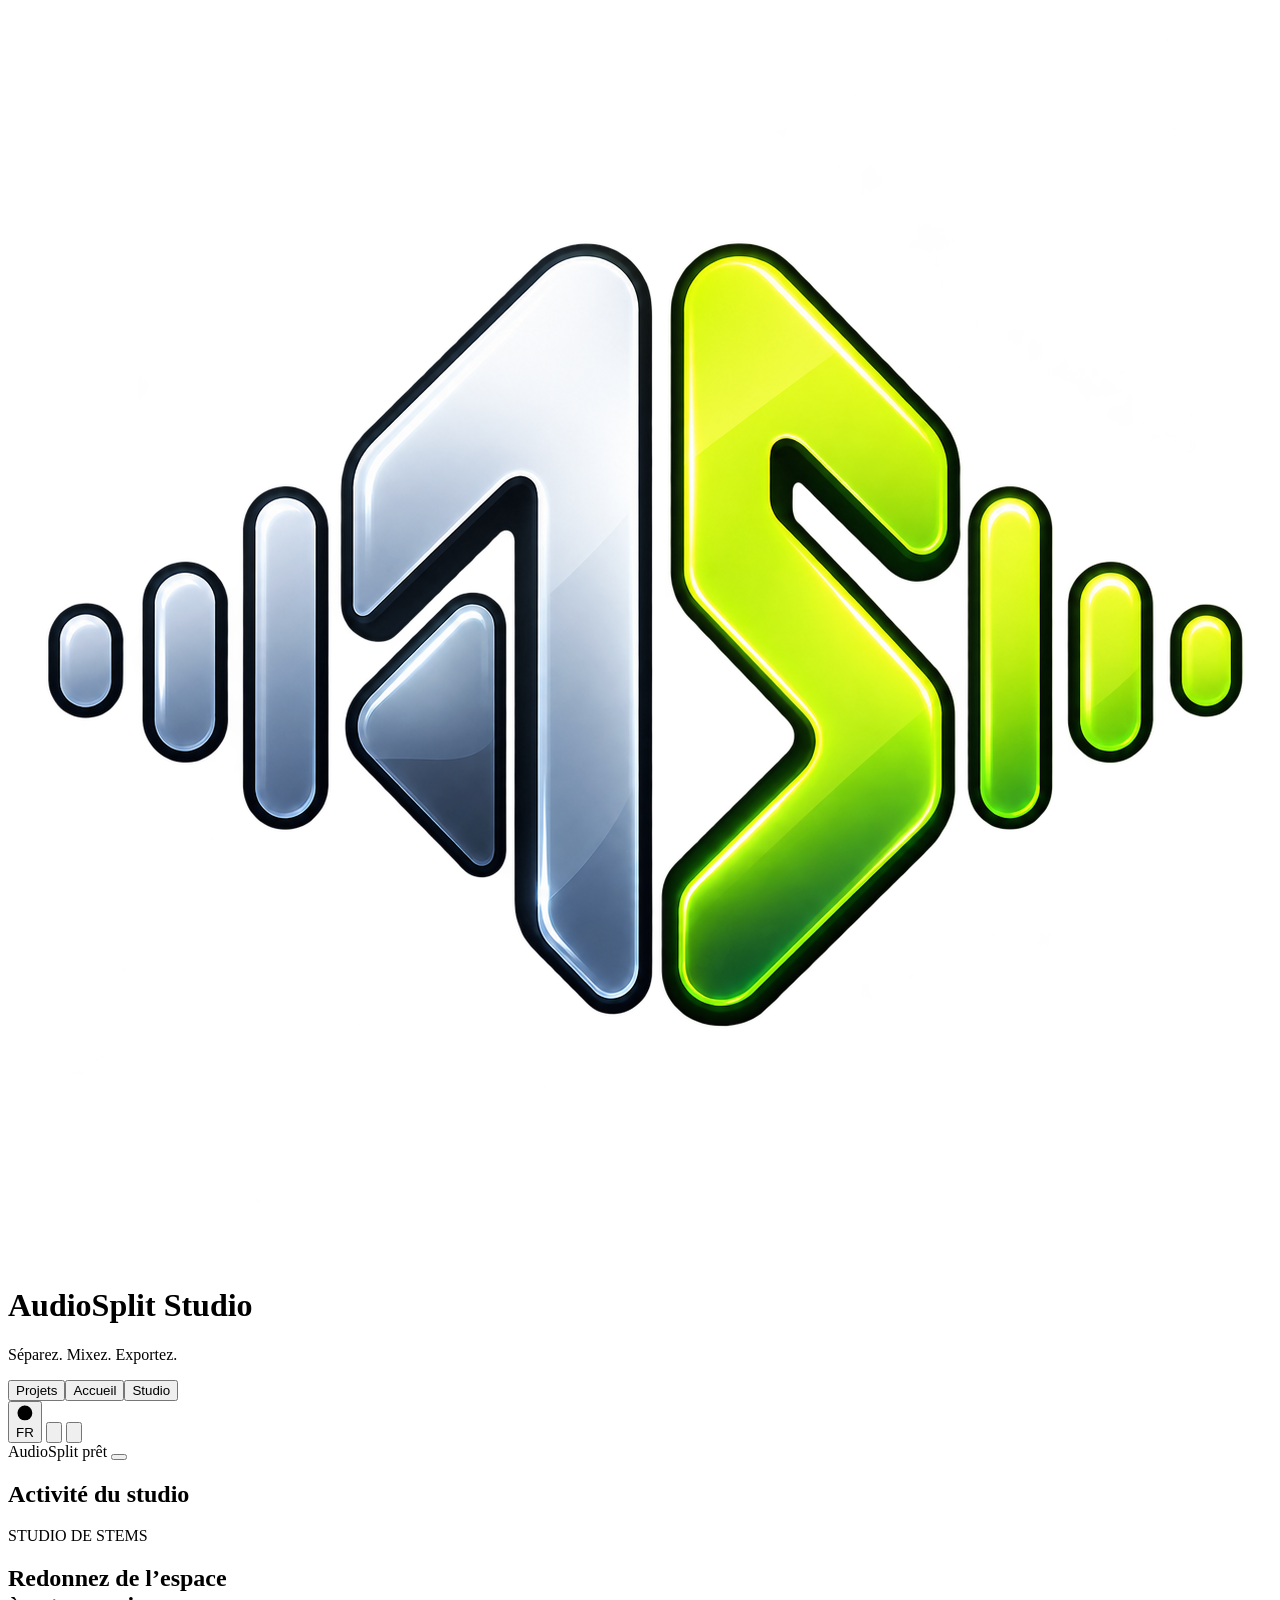
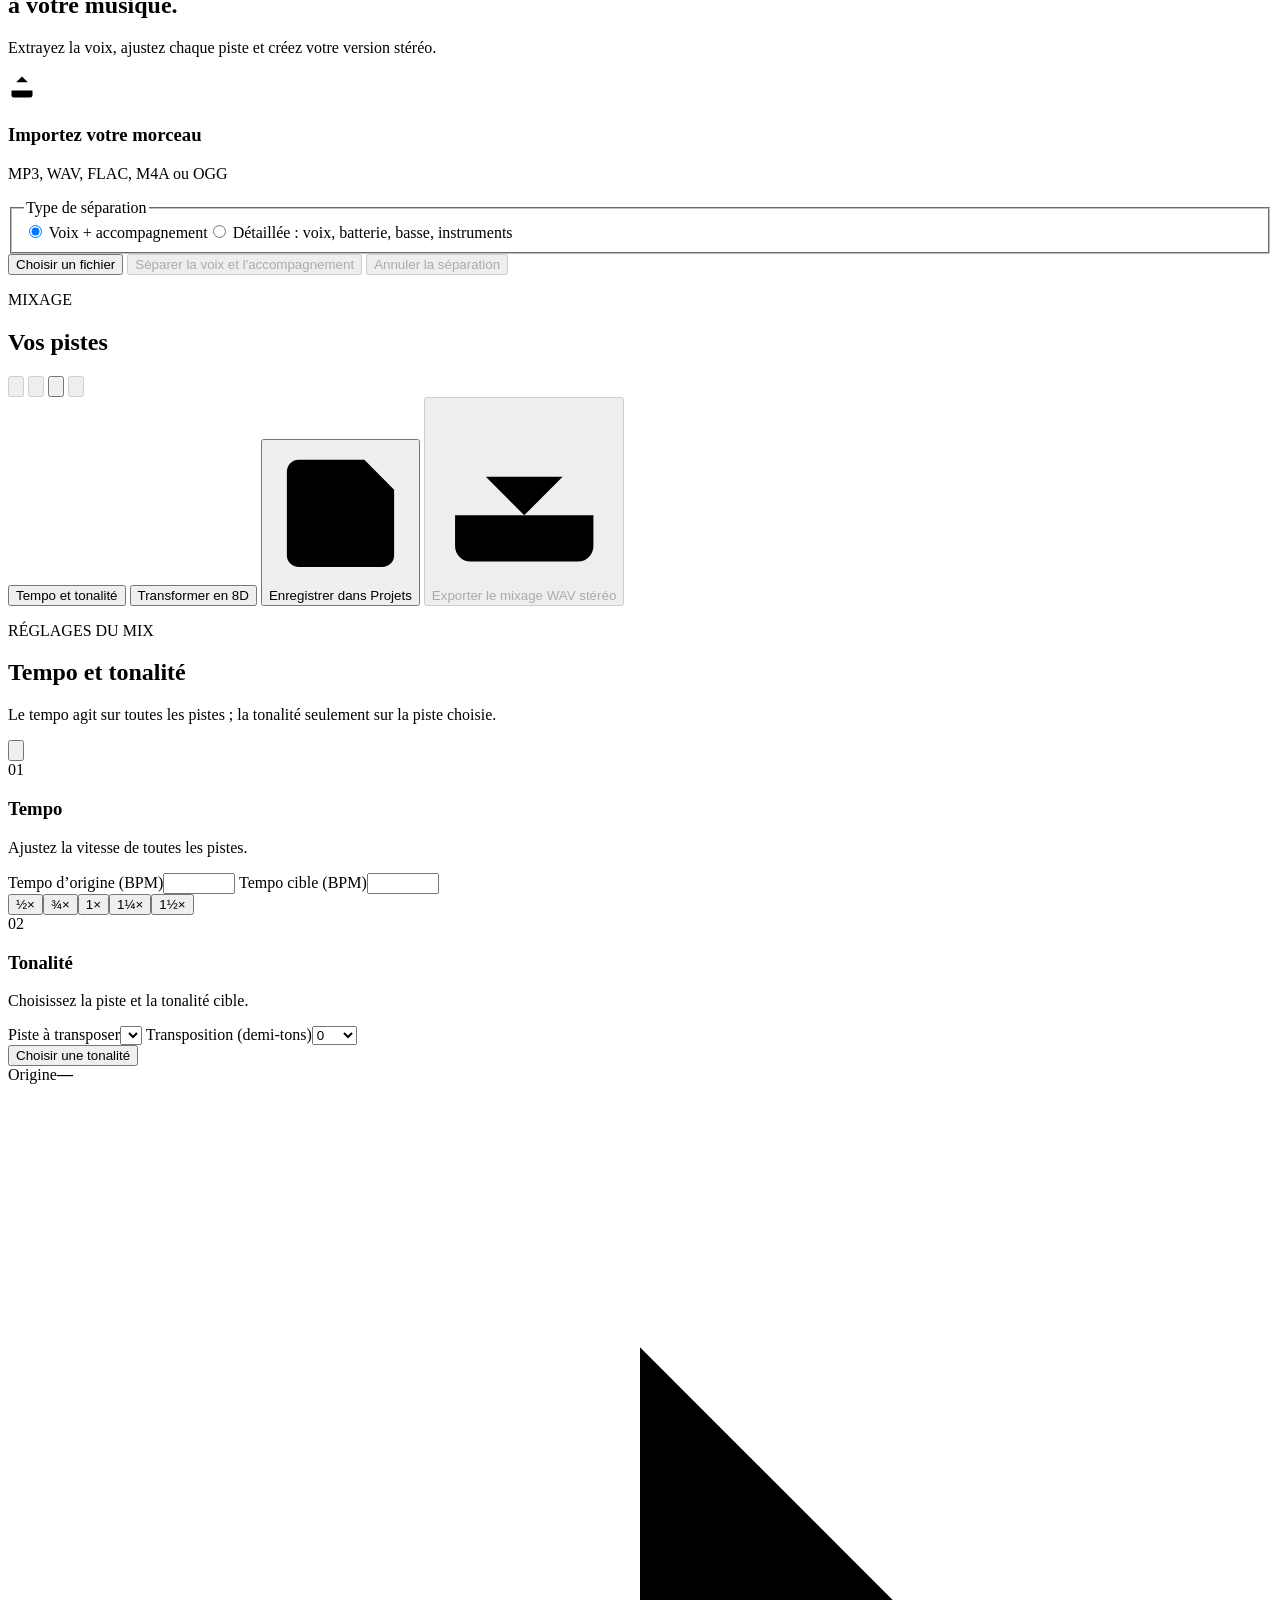
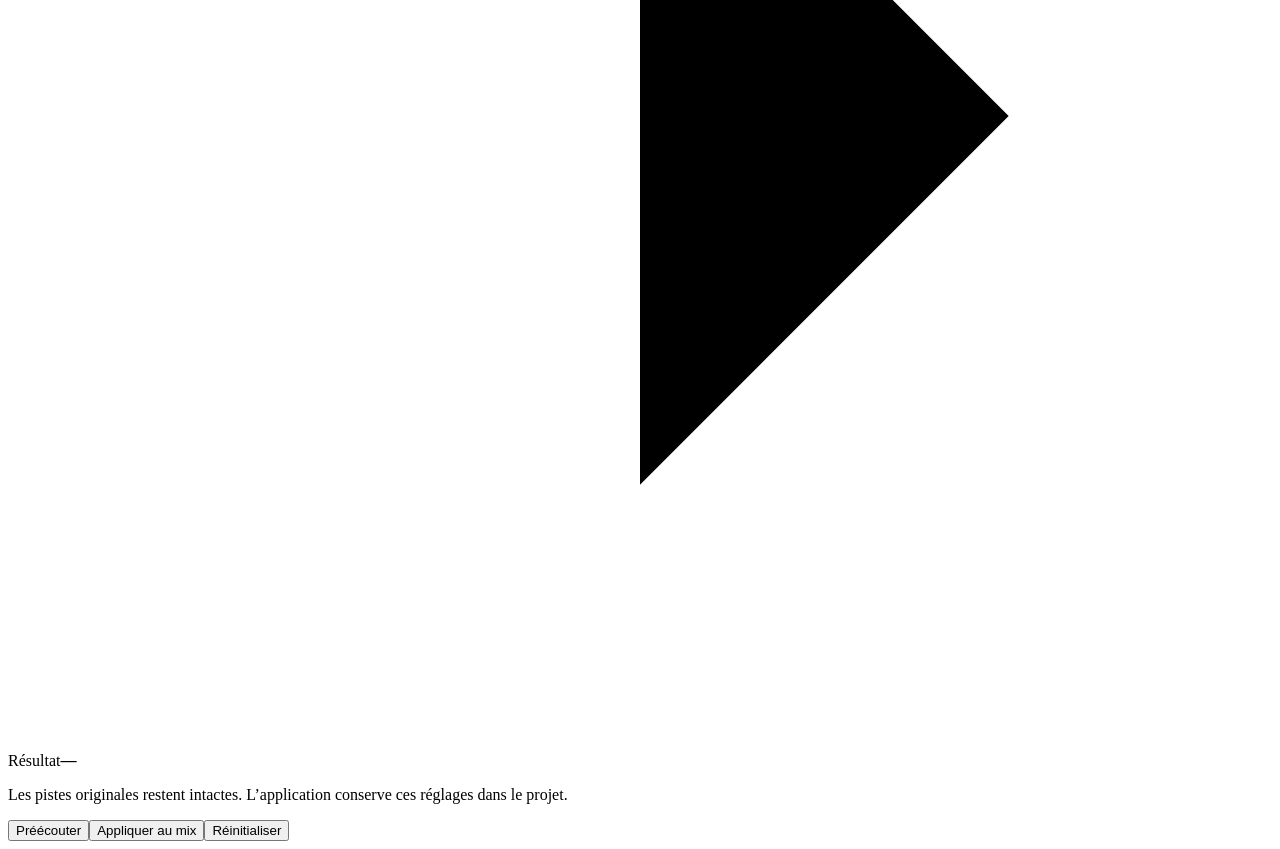
==== commit 27c0b2ba: "Move release notes into settings" ====
--- a/app/static/index.html
+++ b/app/static/index.html
@@ -5,15 +5,15 @@
   <meta name="viewport" content="width=device-width, initial-scale=1">
   <title>AudioSplit Studio</title>
   <!-- Brand assets keep their own cache version to refresh after a release. -->
-  <link rel="icon" type="image/png" href="/logo/logov2snas%20fond%20%21.png?v=1.5.0.76">
-  <link rel="apple-touch-icon" href="/logo/logov2snas%20fond%20%21.png?v=1.5.0.76">
+  <link rel="icon" type="image/png" href="/logo/logov2snas%20fond%20%21.png?v=1.5.0.79">
+  <link rel="apple-touch-icon" href="/logo/logov2snas%20fond%20%21.png?v=1.5.0.79">
   <!-- Styles are separated by responsibility: shell, mixer, and modal components. -->
-  <link rel="stylesheet" href="/static/styles/base.css?v=1.5.0.76">
-  <link rel="stylesheet" href="/static/styles/mixer.css?v=1.5.0.76">
-  <link rel="stylesheet" href="/static/styles/modals.css?v=1.5.0.76">
-  <link rel="stylesheet" href="/static/styles/buttons.css?v=1.5.0.76">
-  <link rel="stylesheet" href="/static/styles/music-analysis.css?v=1.5.0.76">
-  <link rel="stylesheet" href="/static/styles/transform.css?v=1.5.0.76">
+  <link rel="stylesheet" href="/static/styles/base.css?v=1.5.0.79">
+  <link rel="stylesheet" href="/static/styles/mixer.css?v=1.5.0.79">
+  <link rel="stylesheet" href="/static/styles/modals.css?v=1.5.0.79">
+  <link rel="stylesheet" href="/static/styles/buttons.css?v=1.5.0.79">
+  <link rel="stylesheet" href="/static/styles/music-analysis.css?v=1.5.0.79">
+  <link rel="stylesheet" href="/static/styles/transform.css?v=1.5.0.79">
 </head>
 <body>
   <main>
@@ -119,11 +119,9 @@
     <div id="modalRoot"></div>
   </main>
 
-  <!-- The badge is always available; its dialog is loaded from a component file. -->
-      <button data-button-variant="primary" id="versionButton" class="version-button" type="button" data-i18n-title="version.title" title="Voir l’historique des versions">AudioSplit <strong>v1.6</strong></button>
   <div id="buttonComponentRoot" hidden></div>
 
   <!-- app.js is an ES module so it can import the audio and modal modules. -->
-  <script type="module" src="/static/app.js?v=1.5.0.76"></script>
+  <script type="module" src="/static/app.js?v=1.5.0.79"></script>
 </body>
 </html>
